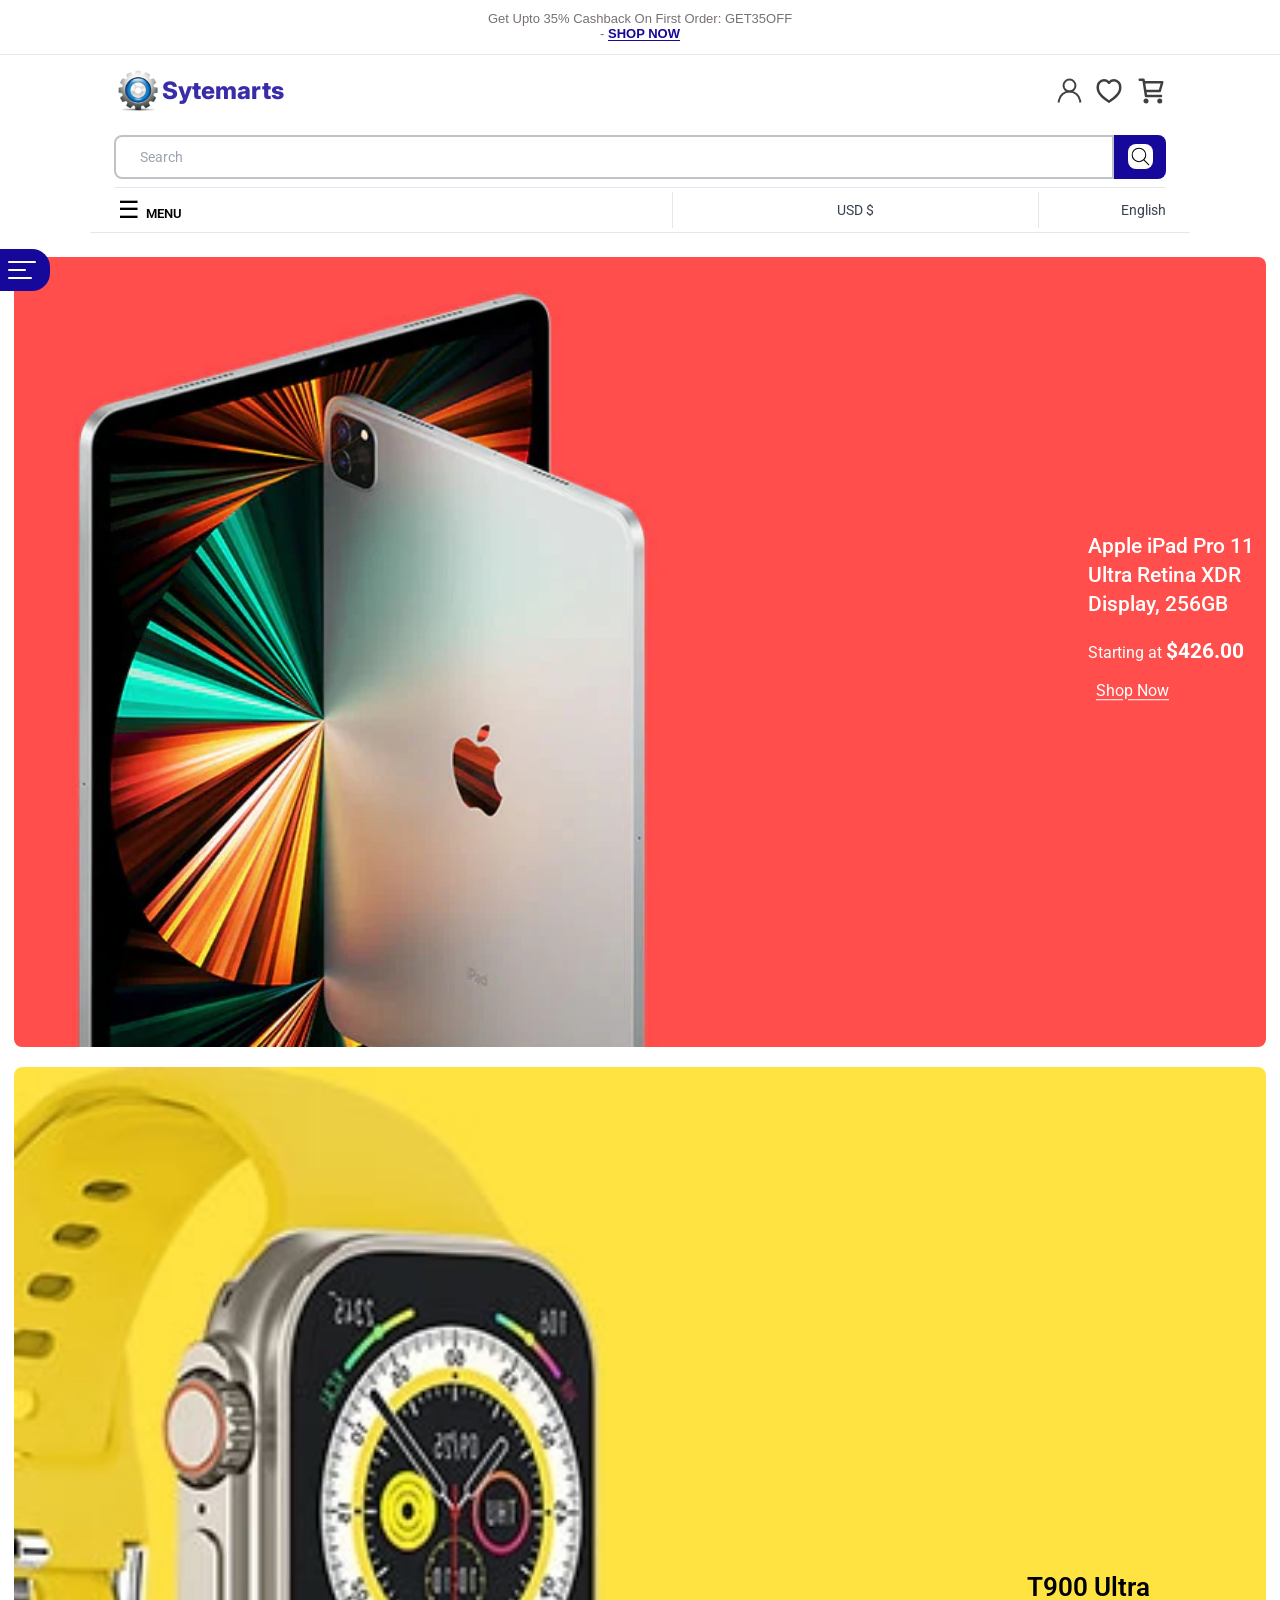
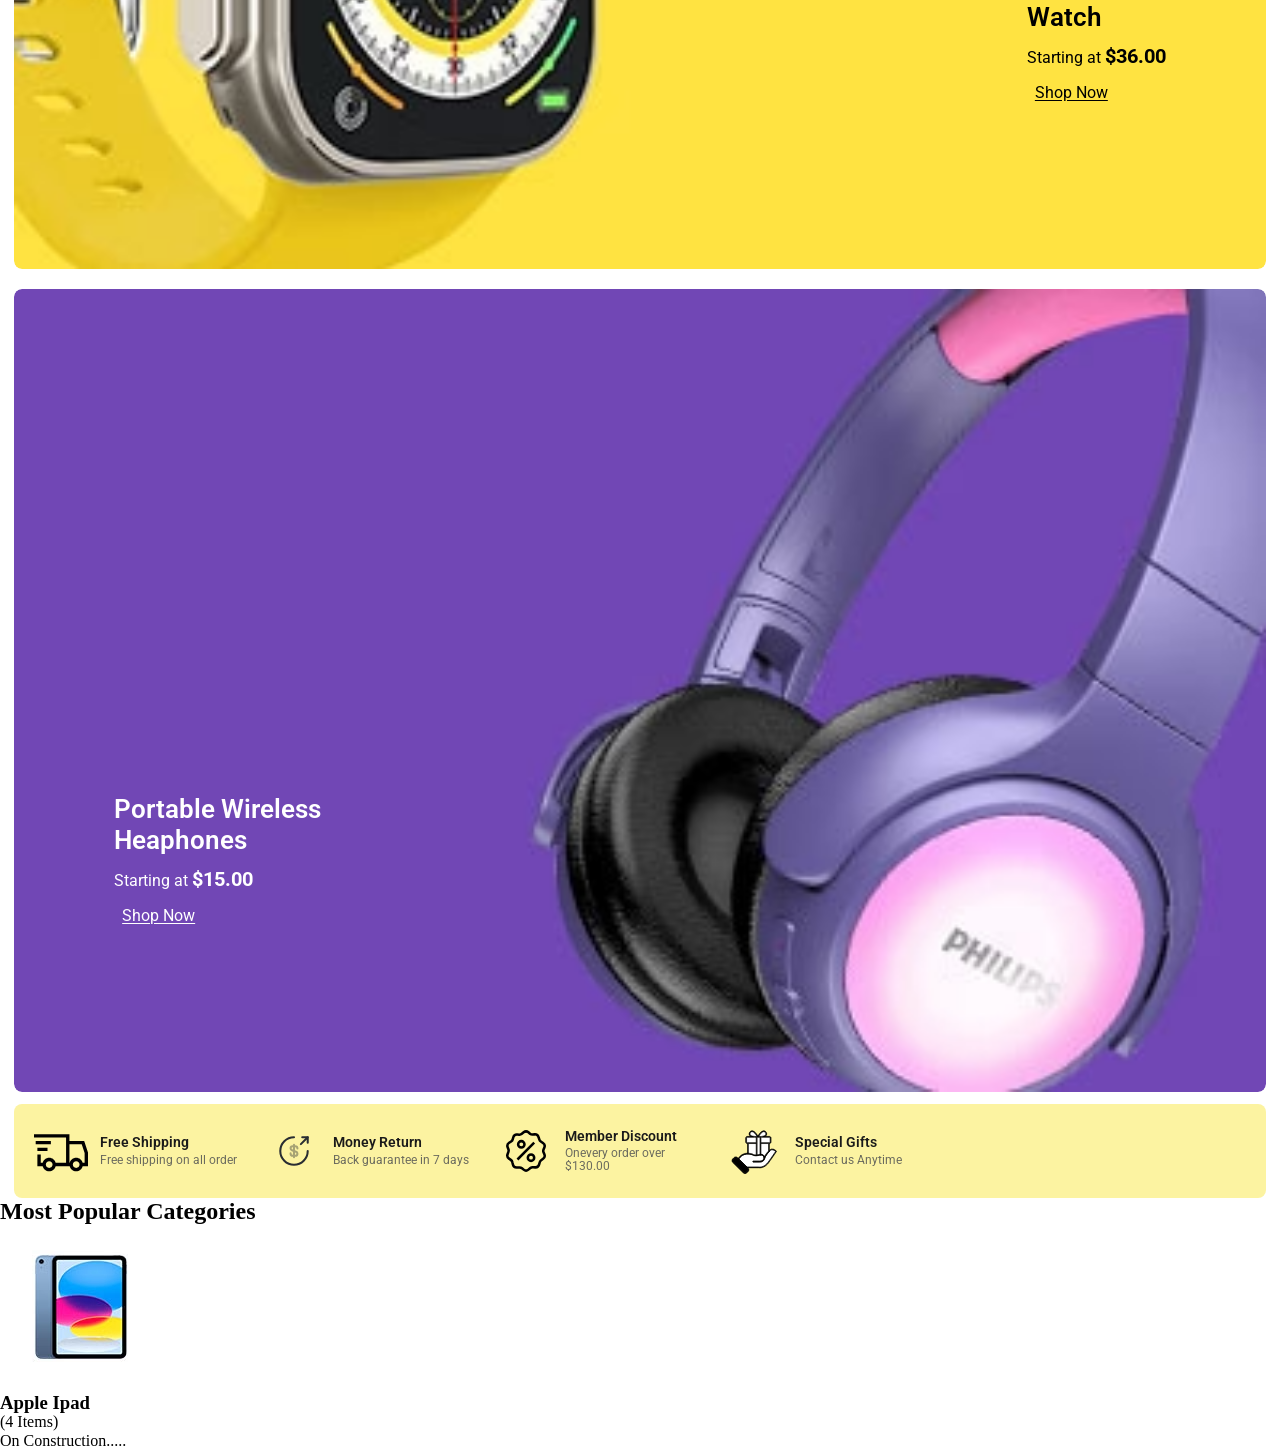
==== index.html @ 9cb554d2 "Update item count for Apple iPad category from 5 to 4" ====
<!DOCTYPE html>
<html lang="en">
<head>
    <meta charset="UTF-8">
    <meta name="viewport" content="width=device-width, initial-scale=1.0">
    <title>Systemart - Home</title>
    
    <meta name="author" content="Godwin Iwajomo">
    <meta name="description" content="Experience the best of technology">
    <link rel="stylesheet" href="styles/normalize.css">
    <link rel="stylesheet" href="styles/systemart.css">
    <link rel="preconnect" href="https://fonts.googleapis.com">
    <link rel="preconnect" href="https://fonts.gstatic.com" crossorigin>
    <link href="https://fonts.googleapis.com/css2?family=Roboto:ital,wght@0,100..900;1,100..900&display=swap" rel="stylesheet">
    <link rel="preconnect" href="https://fonts.googleapis.com">
    <link rel="preconnect" href="https://fonts.gstatic.com" crossorigin>
    <link href="https://fonts.googleapis.com/css2?family=Inter:ital,opsz,wght@0,14..32,100..900;1,14..32,100..900&display=swap" rel="stylesheet">
    <script src="scripts/systemart.js" defer></script>

</head>
<body>
    <header>
        <div class="discount">
            <p>Get Upto 35% Cashback On First Order: GET35OFF <br> - <span class="cta"><a href="#">SHOP NOW</a></span></p>
        </div>
        <div class="header-grid">
            <div class="logo box">
                <img src="systemart-asssets/images/logo.webp" alt="site-logo" width="48" height="48">
                <span class="logo-name">Sytemarts</span>
            </div>
            <div class="nav-icons-1 box">
                <img src="systemart-asssets/icon/account-svgrepo-com.svg" alt="user" width="25">
                <img src="systemart-asssets/icon/love-svgrepo-com.svg" alt="likes" width="30">
                <img src="systemart-asssets/icon/cart-shopping-svgrepo-com.svg" alt="cart" width="30">
            </div>
            <div class="search-bar box">
                <!-- <form action=""> -->
                    <input type="search" name="query" id="search" placeholder="Search">
                    <button type="submit">
                        <img src="systemart-asssets/icon/search-svgrepo-com.svg" alt="search-icon" width="25">
                    </button>
                <!-- </form> -->
            </div>
            <div class="navigation box">
                <button class="hamburger-menu" id="hamburger" aria-label="toggle navigation">&#9776;
                    <span class="menu">Menu</span>
                </button>
                <div id="overlay" class="menu-overlay" aria-hidden="true"></div>
                <div id="script">
                    <div class="navigationX">
                        <span>Menu</span>
                        <button>X</button>
                    </div>
                    <nav>
                        <ul>
                            <li><a href="index.html">Home</a></li>
                            <li><a href="#">Collections</a></li>
                            <li><a href="#">Smart Devices</a></li>
                            <li><a href="#">Blog</a></li>
                            <li><a href="#">Contact</a></li>
                        </ul>
                    </nav>
                </div>
            </div>
            <div class="currency box">
                <p>USD $</p>
            </div>
            <div class="lang box">
                <p>English</p>
            </div>
        </div>
    </header>
    <main>
        <div class="categories-icon" id="hamburgerCat" aria-label="toggle navigation">
            <span></span>
            <span></span>
            <span></span>
        </div>
        <div id="overlayCat" class="menu-overlay" aria-hidden="true"></div>
        <div id="scriptCat">
            <div class="navigationXCat">
                <span>Shop By Categories</span>
                <button>X</button>
            </div>
            <nav>
                <ul>
                    <li><a href="index.html">Our Store</a></li>
                    <li><a href="#">TV & Speaker</a></li>
                    <li><a href="#">Smart Devices</a></li>
                    <li><a href="#">Chargers and Cables</a></li>
                    <li><a href="#">Laptop and Computers</a></li>
                    <li><a href="#">Phones</a></li>
                    <li><a href="#">Camera</a></li>
                    <li><a href="#">Smart Watches</a></li>
                    <li><a href="#">Home Theatre Systems</a></li>
                    <li><a href="#">Televisions</a></li>
                </ul>
            </nav>
        </div>


        <section class="hero">
            <div class="hero-slider">
                <div class="hero-track">
                    <div class="slide active">
                        <img src="systemart-asssets/images/main-banner-1.webp" loading="lazy" alt="main-banner-1">
                        <div class="label">
                            <h1>
                                Apple iPad Pro 11
                                <br> Ultra Retina XDR
                                <br>Display, 256GB
                            </h1>
                            <p>Starting at <strong>$426.00</strong></p>
                            <button>Shop Now</button>
                        </div>
                    </div>
                    <div class="slide">
                        <img src="systemart-asssets/images/main-banner-2.webp" loading="lazy" alt="main-banner-2">
                        <div class="label">
                            <h1>
                                Xbox One Official
                                <br>Wireless Model
                                <br>Controller</h1>
                            <p>Starting at <strong>$156</strong></p>
                            <button>Shop Now</button>
                        </div>
                    </div>
                </div>
            </div>
            <div class="sub-banner">
                <img src="systemart-asssets/images/sub-banner-1.avif" loading="lazy" alt="headphone red">
                <div class="sub-banner-label">
                    <h1>T900 Ultra <br>Watch</h1>
                    <p>Starting at <strong>$36.00</strong></p>
                    <button>Shop Now</button>
                </div>
            </div>
            <div class="sub-banner">
                <img src="systemart-asssets/images/sub-banner-2.avif" loading="lazy" alt="headphone blue">
                <div class="sub-banner-label-2">
                    <h1>Portable Wireless <br>Heaphones</h1>
                    <p>Starting at <strong>$15.00</strong></p>
                    <button>Shop Now</button>
                </div>
            </div>
        </section>
        <section class="hero-2">
            <!-- <div class="feature-scroll" id="featScroll"> -->
                <div class="feature-item">
                    <img src="systemart-asssets/icon/shipping-fast-solid-svgrepo-com.svg" alt="shipping">
                    <div class="feature-text">
                        <p class="feature-title">Free Shipping</p>
                        <p class="feature-sub">Free shipping on all order</p>
                    </div>
                </div>
                <div class="feature-item">
                    <img src="systemart-asssets/icon/money-send-svgrepo-com.svg" alt="money return">
                    <div class="feature-text">
                        <p class="feature-title">Money Return</p>
                        <p class="feature-sub">Back guarantee in 7 days</p>
                    </div>
                </div>
                <div class="feature-item">
                    <img src="systemart-asssets/icon/discount-svgrepo-com.svg" alt="discount">
                    <div class="feature-tex">
                        <p class="feature-title">Member Discount</p>
                        <p class="feature-sub">Onevery order over $130.00</p>
                    </div>
                </div>
                <div class="feature-item">
                    <img src="systemart-asssets/icon/gift-svgrepo-com (1).svg" alt="special gift">
                    <div class="feature-text">
                        <p class="feature-title">Special Gifts</p>
                        <p class="feature-sub">Contact us Anytime</p>
                    </div>
                </div>
            <!-- </div> -->
            <div class="scrollbar-track">
                <div class="scrollbar-thumb" id="scrollThumb"></div>
            </div>
        </section>
        <section class="categories">
            <h2>Most Popular Categories</h2>
            <div class="categories-slider">
                <div class="cards">
                    <div class="card">
                        <img src="systemart-asssets/images/cat-1.avif" alt="">
                        <h3>Apple Ipad</h3>
                        <p>(4 Items)</p>
                    </div>
                </div>
            </div>
        </section>
        <section></section>
        <section></section>
    </main>

    <footer>On Construction.....</footer>
</body>
</html>
---- styles/systemart.css ----
:root {
    --Primary-color: #16089A;
    --Secondary-color: #86B4E6;
    --Tertiary-color: #ED2929;
    --color-1: #E6D927;
    --color-2: #4A1A8D;
    --Heading-font: 'Inter';
    --Body-font: 'Roboto';
    --spacing-1: 8px;
    --spacing-2: 16px;
    --spacing-3: 24px; 
    --spacing-4: 32px;
}

* {
    margin: 0;
    padding: 0;
    box-sizing: border-box;
}

/* ----Promo Bar--- */
.discount {
    font-size: 13px;
    font-family: Arial, Helvetica, sans-serif;
    color: rgb(120, 113, 113);
    border-bottom: 1px solid #E5E7EB;
    text-align: center;
    padding: 12px 4px;
}

.discount .cta a {
    font-weight: 700;
    color: var(--Primary-color);
    text-decoration: underline ;
    text-underline-offset: 2px;
}

.discount .cta a:hover {
    text-decoration: none;
}
/* -----Header Grid ----- 
   Row 1: Logo | (empty) | (empty) | Icons
   Row 2: (empty) | Search ←——————→ | (empty)
   Row 3: Menu | (empty) | Currency | Language
*/

.header-grid {
    display: grid;
    grid-template-columns: auto 1fr 1fr auto;
    grid-template-rows: auto auto auto;
    gap: 0 10px;
    max-width: 1100px;
    margin: 0 auto;
    padding: 0 24px;
    align-items: center;
    border-bottom: 1px solid #E5E7EB;
}

.box {
    padding: 10px 8px;
}

/* ----Row 1--- */
.logo.box {
    grid-column: 1;
    grid-row: 1;
    padding: 12px 0 12px 0;
}

.nav-icons-1.box {
    grid-column: 4;
    grid-row: 1;
    padding: 12px 0 12px 8px;
}

/* ----Row 2--- */
.search-bar.box {
    grid-column: 1 / 5;
    grid-row: 2;
    padding: 8px 0;
}

/* ----Row 3 ----- */
.navigation.box {
    grid-column: 1;
    grid-row: 3;
    padding: 8px 0;
}

.currency.box {
    grid-column: 3;
    grid-row: 3;
}

.lang.box {
    grid-column: 4;
    grid-row: 3;
    padding: 8px 0;
    text-align: right;
}

/* ---- Logo ---- */
.logo {
    display: flex;
    align-items: center;
}


.logo-name {
    font-size: 24px;
    font-family: var(--Heading-font);
    font-weight: 800;
    color: var(--Primary-color);
    line-height: 1;
    opacity: 0.85;
}

/* ---- Nav Icons ---- */
.nav-icons-1 {
    display: flex;
    gap: 12px;
    align-items: center;
    justify-content: flex-end;
}

.nav-icons-1 img {
    cursor: pointer;
    opacity: 0.75;
    transition: 0.2s;
}

.nav-icons-1 img:hover {
    opacity: 1;
}

/* ---- Search Bar ---- */
.search-bar {
    display: flex;
    width: 100%;
    border-bottom: 1px solid #e5e7eb;
}

.search-bar input {
    flex: 1;
    height: 44px;
    padding: 0 var(--spacing-3);
    border: 2px solid #bfc3c7;
    border-radius: 8px 0 0 8px;
    font-family: var(--Body-font);
    font-size: 14px;
    outline: none;
    transition: border-color 0.2s;
}

.search-bar input:focus {
    border-color: var(--Primary-color);
}

.search-bar input::placeholder {
    font-family: var(--Body-font);
    color: #9ca3af;
}

.search-bar button {
    width: 52px;
    height: 44px;
    background-color: var(--Primary-color);
    border: none;
    border-radius: 0 8px 8px 0;
    cursor: pointer;
    display: flex;
    align-items: center;
    justify-content: center;
    flex-shrink: 0;
    transition: background-color 0.2s;
}

.search-bar button img {
    border-radius: 8px;
}

.search-bar button:hover {
    background-color: var(--Secondary-color);
}

/* ---- Navigation / Hamburger ---- */
.navigation {
    display: flex;
    align-items: center;
    gap: 8px;
}

.navigation .menu {
    font-family: var(--Body-font);
    font-size: 13px;
    font-weight: 600;
    text-transform: uppercase;
}


.hamburger-menu {
   background: none;
    border: none;
    font-size: 24px;
    cursor: pointer;
    line-height: 1;
    padding: 2px 4px;
}

.hamburger-menu:hover {
    color: var(--Primary-color);
}

/* ----- Slide-out nav panel (toggled by JS) ---- */
.menu-overlay {
    position: fixed;
    inset: 0;
    background: rgba(0, 0, 0, 0.35);
    z-index: 1000;
    opacity: 0;
    visibility: hidden;
    pointer-events: none;
    transition: opacity 0.3s ease, visibility 0.3s ease;
}

.menu-overlay.open {
    opacity: 1;
    visibility: visible;
    pointer-events: auto;
}

#script, #scriptCat {
    position: fixed;
    top: 0;
    left: 0;
    width: 260px;
    height: 100vh;
    background: #ffffff;
    box-shadow: 4px 0 16px rgba(0, 0, 0, 0.12);
    z-index: 1001;
    flex-direction: column;
    transform: translateX(-100%);
    opacity: 0;
    visibility: hidden;
    pointer-events: none;
    transition: transform 0.4s ease, opacity 0.3s ease, visibility 0.3s ease;
}

#scriptCat {
    width: 300px;
}

#script.open, #scriptCat.open {
    transform: translateX(0);
    opacity: 1;
    visibility: visible;
    pointer-events: auto;
}

.navigationX, .navigationXCat {
    display: flex;
    align-items: center;
    justify-content: space-between;
    padding: 16px 20px;
    border-bottom: 1px solid #e5e7eb;
    font-family: var(--Heading-font);
    font-weight: 700;
    font-size: 18px;
}

.navigationX button, .navigationXCat button {
    background: none;
    border: none;
    font-size: 24px;
    cursor: pointer;
    color: #6b7280;
}

.navigationX button:hover, .navigationXCat button:hover {
    color: #111827;
}



nav ul {
    list-style: none;
    padding: 12px 0;
}

nav ul li a {
    display: block;
    padding: 12px 20px;
    font-family: var(--Body-font);
    font-size: 15px;
    color: #374151;
    text-decoration: none;
    transition: background 0.15s, color 0.15s;
}

nav ul li a:hover {
    background: #f3f4f6;
    color: var(--Primary-color);
}

/*  ----Currency & Language ---- */
.currency p,
.lang p {
    font-family: var(--Body-font);
    font-size: 14px;
    color: #374151;
    cursor: pointer;
}

.currency {
    text-align: center;
    border-left: 1px solid #e5e7eb;
    border-right: 1px solid #e5e7eb;
}

.lang {
    text-align: right;
}

@media (max-width: 600px) {
    .header-grid {
        grid-template-columns: 1fr auto;
        padding: 0 16px;
    }
}

/* ----- Hero - Section ----- */

.hero {
    padding: 12px 14px;
}

/* ----Image slider ---- */
.hero-slider {
    width: 100%;
    overflow: hidden;
    margin: 12px auto;
}

.hero-track {
    display: flex;
    transition: transform 0.8s ease-in-out;
}

.slide {
    position: relative;
    min-height: 290px;
    min-width: 100%;
}

.slide img {
    width: 100%;
    display: block;
    border-radius: 8px;
    height: 100%;
    object-fit: cover;
}


.label {
    position: absolute;
    top: 45%;
    right: 12px;
    transform: translateY(-50%);
    max-width: 450px;
    color: #fff;
    font-family: var(--Body-font);
}

.label h1 {
    font-size: 1.3rem;
    line-height: 1.4;
    margin-bottom: 20px;
    font-weight: 500;
}

.label p {
    font-size: 1rem;
    margin-bottom: 12px;
}

.label strong {
    font-size: 1.3rem;
}

.label button {
    padding: 6px 8px;
    border: none;
    border-radius: 8px;
    background: none;
    color: #fff;
    cursor: pointer;
    text-decoration: underline;
    text-underline-offset: 2.5px;
}

.label button:hover {
    background: #111827;
    text-decoration: none;
}

/* -----Sub Banner------ */

.sub-banner {
    position: relative;
    width: 100%;
    overflow: hidden;
    margin-top: 20px;
    border-radius: 8px;
}

.sub-banner img {
    display: block;
    width: 100%;
    height: auto;
    border-radius: 8px;
}

.sub-banner-label,
.sub-banner-label-2 {
    position: absolute;
    bottom: 20%;
    z-index: 1;
    max-width: min(88%, 320px);
    font-family: var(--Body-font);
}

.sub-banner-label {
    right: 8%;
    color: #000;
}

.sub-banner h1 {
    font-size: clamp(1.3rem, 2vw, 1.7rem);
    line-height: 1.2;
    font-weight: 600;
    margin-bottom: 12px;
}

.sub-banner p {
    margin-bottom: 10px;
    font-size: clamp(0.9rem, 1.5vw, 1rem);
}

.sub-banner strong {
    font-size: clamp(1rem, 1.6vw, 1.3rem);
}

.sub-banner button {
    padding: 6px 8px;
    background: none;
    border: none;
    text-decoration: underline;
    text-underline-offset: 2px;
    cursor: pointer;
}

.sub-banner button:hover {
    background-color: #111827;
    color: #fff;
    text-decoration: none;
}

.sub-banner-label-2 {
    left: 8%;
    color: #fff;
}

.sub-banner-label-2 button {
    color: #fff;
}

.slide.active {
    opacity: 1;
}

.hero-2 {
    background: #fcf3a1;
    margin: 0 14px;
    display: flex;
    gap: 30px;
    overflow-x: auto;
    overflow-y: hidden;
    padding: 20px;
    border-radius: 8px;
    scroll-behavior: smooth;
}

.feature-scroll::-webkit-scrollbar {
    display: none;
}

.feature-item {
    display: flex;
    flex: 0 0 200px;
    align-items: center;
    gap: 12px;
    flex-shrink: 0;
}

.feature-text {
    white-space: nowrap;
}

.feature-item img {
    width: 54px;
}

.feature-title {
    font-size: 14px;
    font-weight: 600;
    color: #1a1a1a;
    font-family: var(--Body-font);
    margin-bottom: 3px;
}

.feature-sub {
    font-size: 12px;
    font-family: var(--Body-font);
    color: #6b6b5e;
}

/* -----Categories Icon ------ */
.categories-icon {
    padding: 12px 12px 12px 8px;
    width: 50px;
    display: flex;
    flex-direction: column;
    gap: 6px;
    cursor: pointer;
    background: var(--Primary-color);
    border-radius: 0 18px 18px 0;
    position: fixed;
    z-index: 1000;
    margin-top: 1rem;
}

.categories-icon span {
    height: 2px;
    background: #fff;
    border-radius: 5px;
}

.categories-icon span:nth-child(1) {
    width: 28px;
}

.categories-icon span:nth-child(2) {
    width: 18px;
}

.categories-icon span:nth-child(3) {
    width: 24px;
}
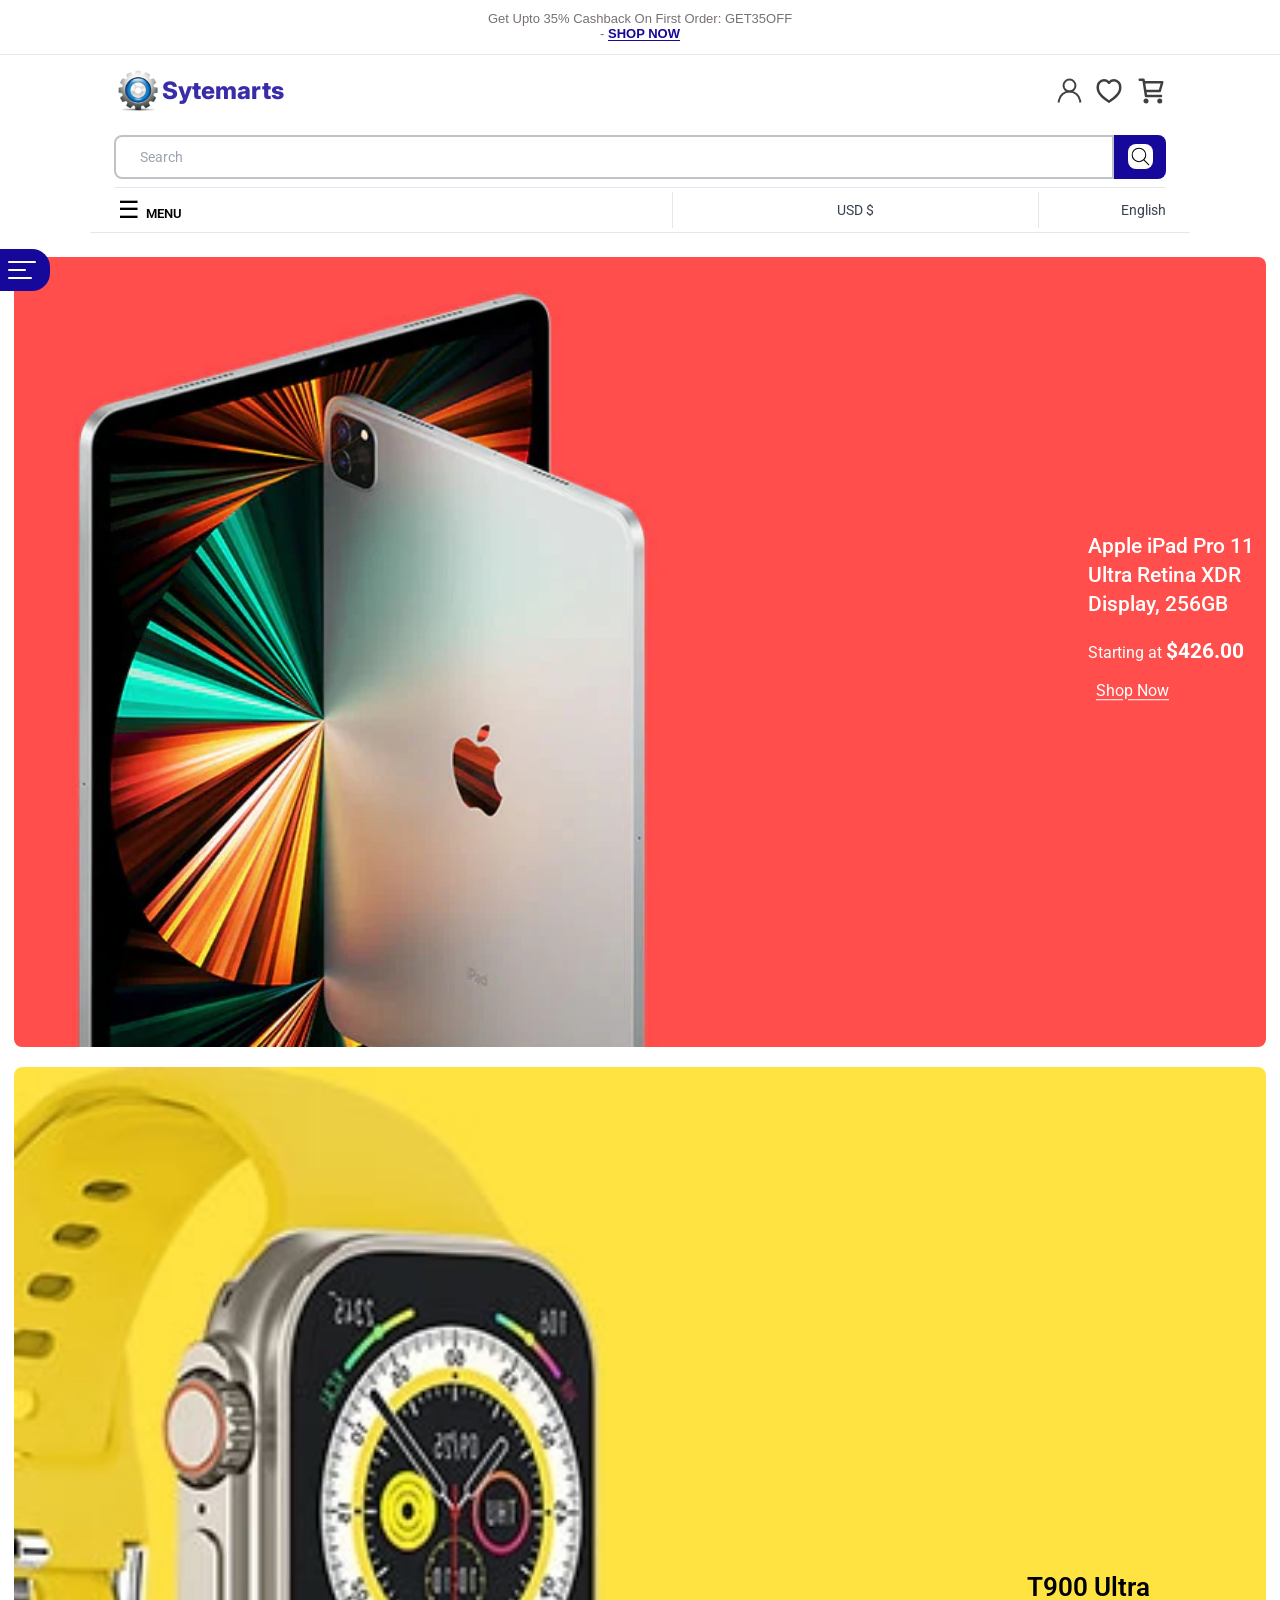
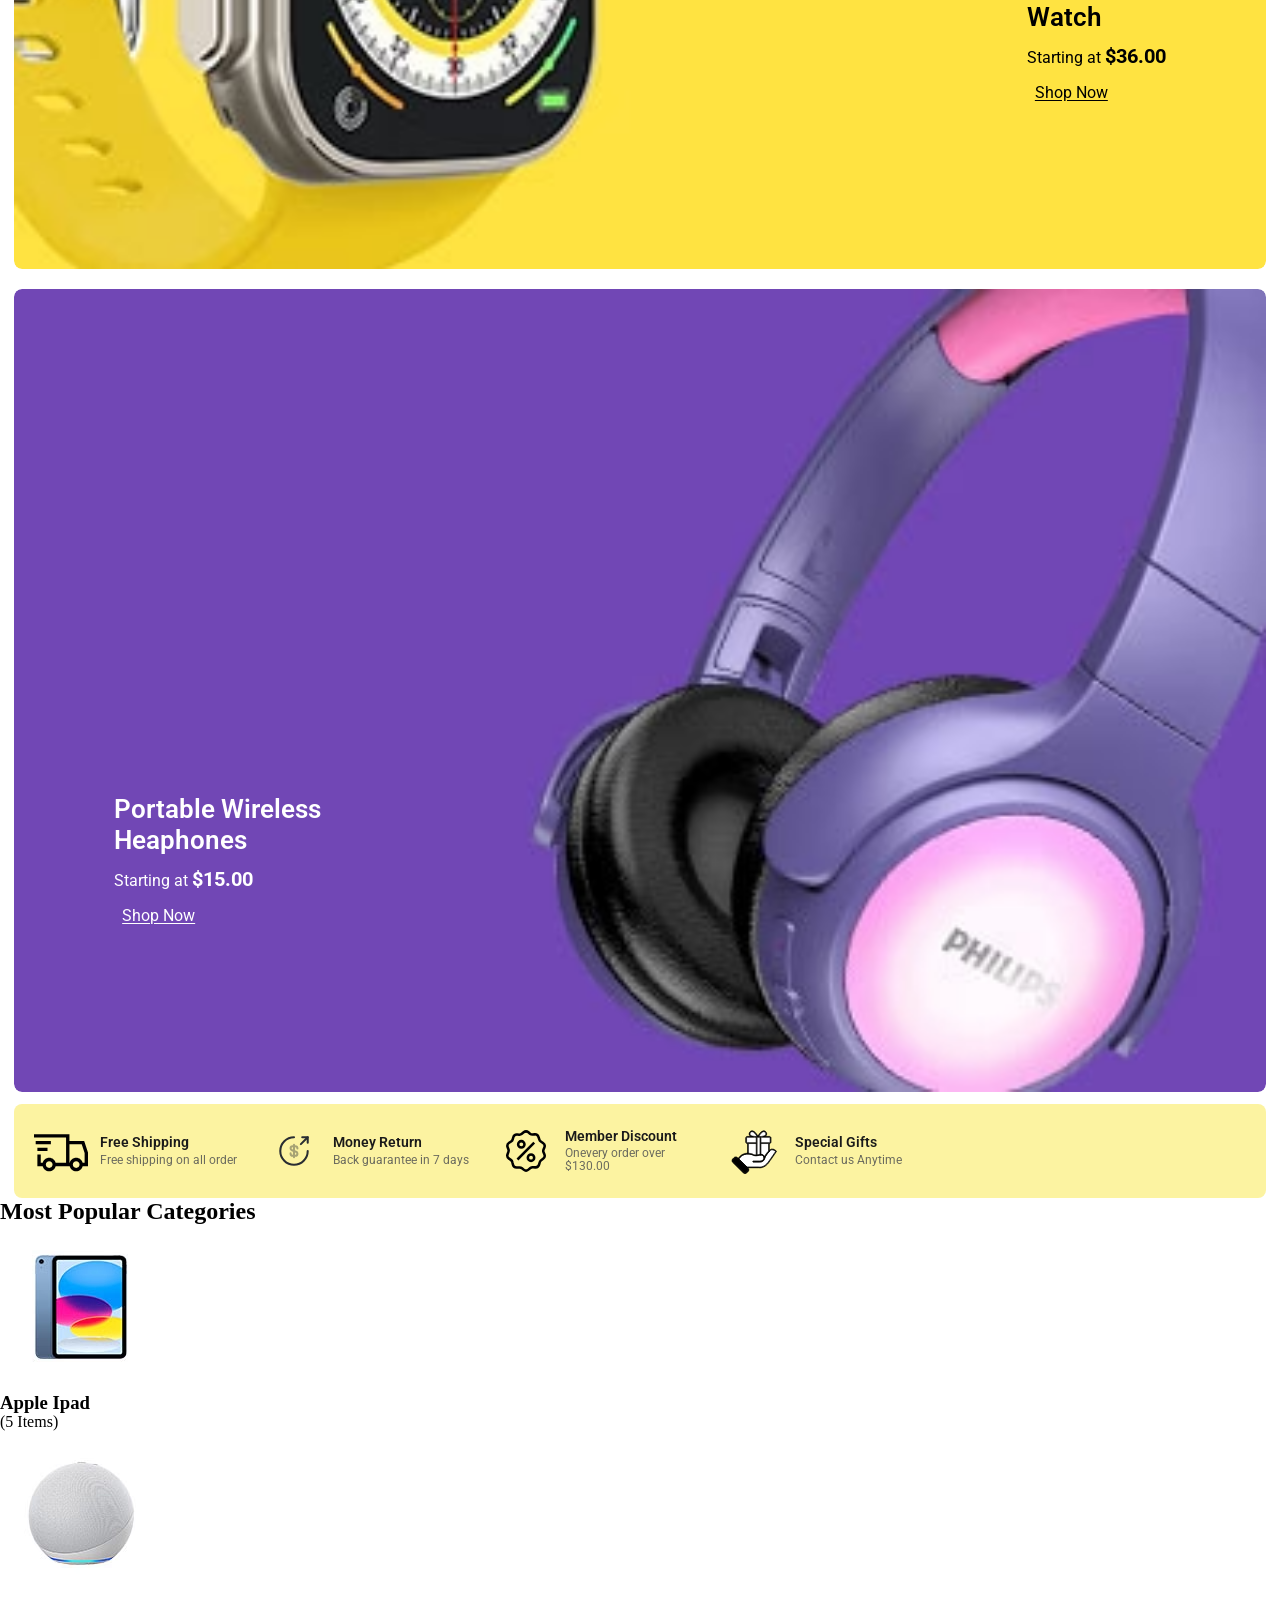
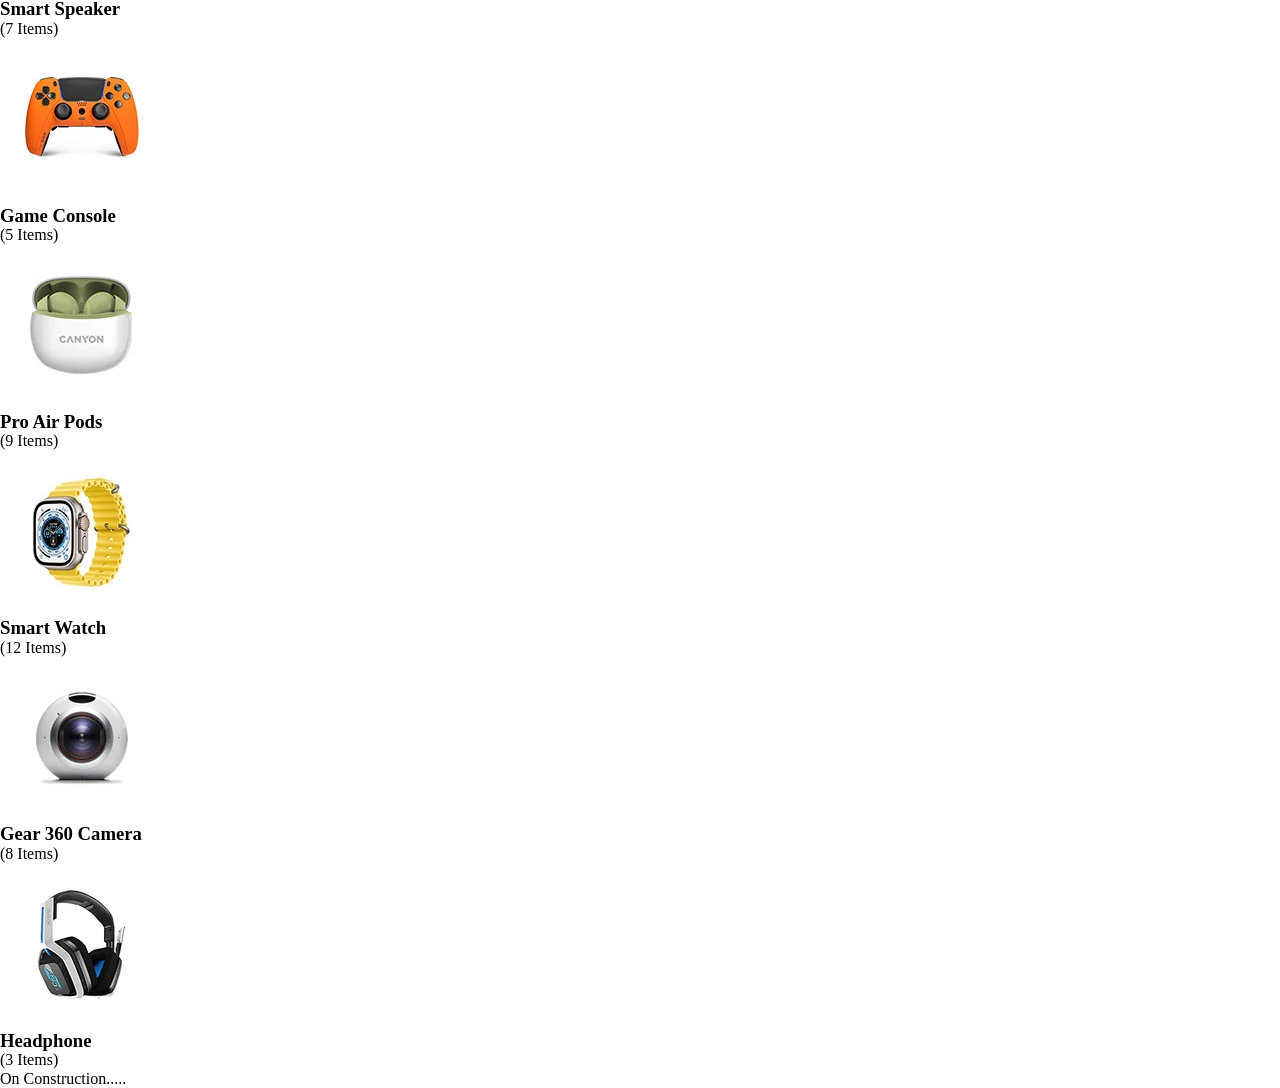
==== commit cacfd5ae: "Add new image assets for cats in various formats - Added cat-4.webp to the images directory. - Added" ====
--- a/index.html
+++ b/index.html
@@ -184,9 +184,39 @@
             <div class="categories-slider">
                 <div class="cards">
                     <div class="card">
-                        <img src="systemart-asssets/images/cat-1.avif" alt="">
-                        <h3>Apple Ipad</h3>
-                        <p>(4 Items)</p>
+                        <img src="systemart-asssets/images/cat-1.avif" alt="Apple-Ipad">
+                        <h3>Apple Ipad </h3>
+                        <p>(5 Items)</p>
+                    </div>
+                    <div class="card">
+                        <img src="systemart-asssets/images/cat-2.avif" alt="Smart Speaker">
+                        <h3>Smart Speaker</h3>
+                        <p>(7 Items)</p>
+                    </div>
+                    <div class="card">
+                        <img src="systemart-asssets/images/cat-3.avif" alt="Game Console">
+                        <h3>Game Console</h3>
+                        <p>(5 Items)</p>
+                    </div>
+                    <div class="card">
+                        <img src="systemart-asssets/images/cat-4.webp" alt="Pro Air pods">
+                        <h3>Pro Air Pods</h3>
+                        <p>(9 Items)</p>
+                    </div>
+                    <div class="card">
+                        <img src="systemart-asssets/images/cat-5.avif" alt="Smart Watch">
+                        <h3>Smart Watch</h3>
+                        <p>(12 Items)</p>
+                    </div>
+                    <div class="card">
+                        <img src="systemart-asssets/images/cat-6.webp" alt="Gear Camera">
+                        <h3>Gear 360 Camera</h3>
+                        <p>(8 Items)</p>
+                    </div>
+                    <div class="card">
+                        <img src="systemart-asssets/images/cat-7.avif" alt="Headphone">
+                        <h3>Headphone</h3>
+                        <p>(3 Items)</p>
                     </div>
                 </div>
             </div>
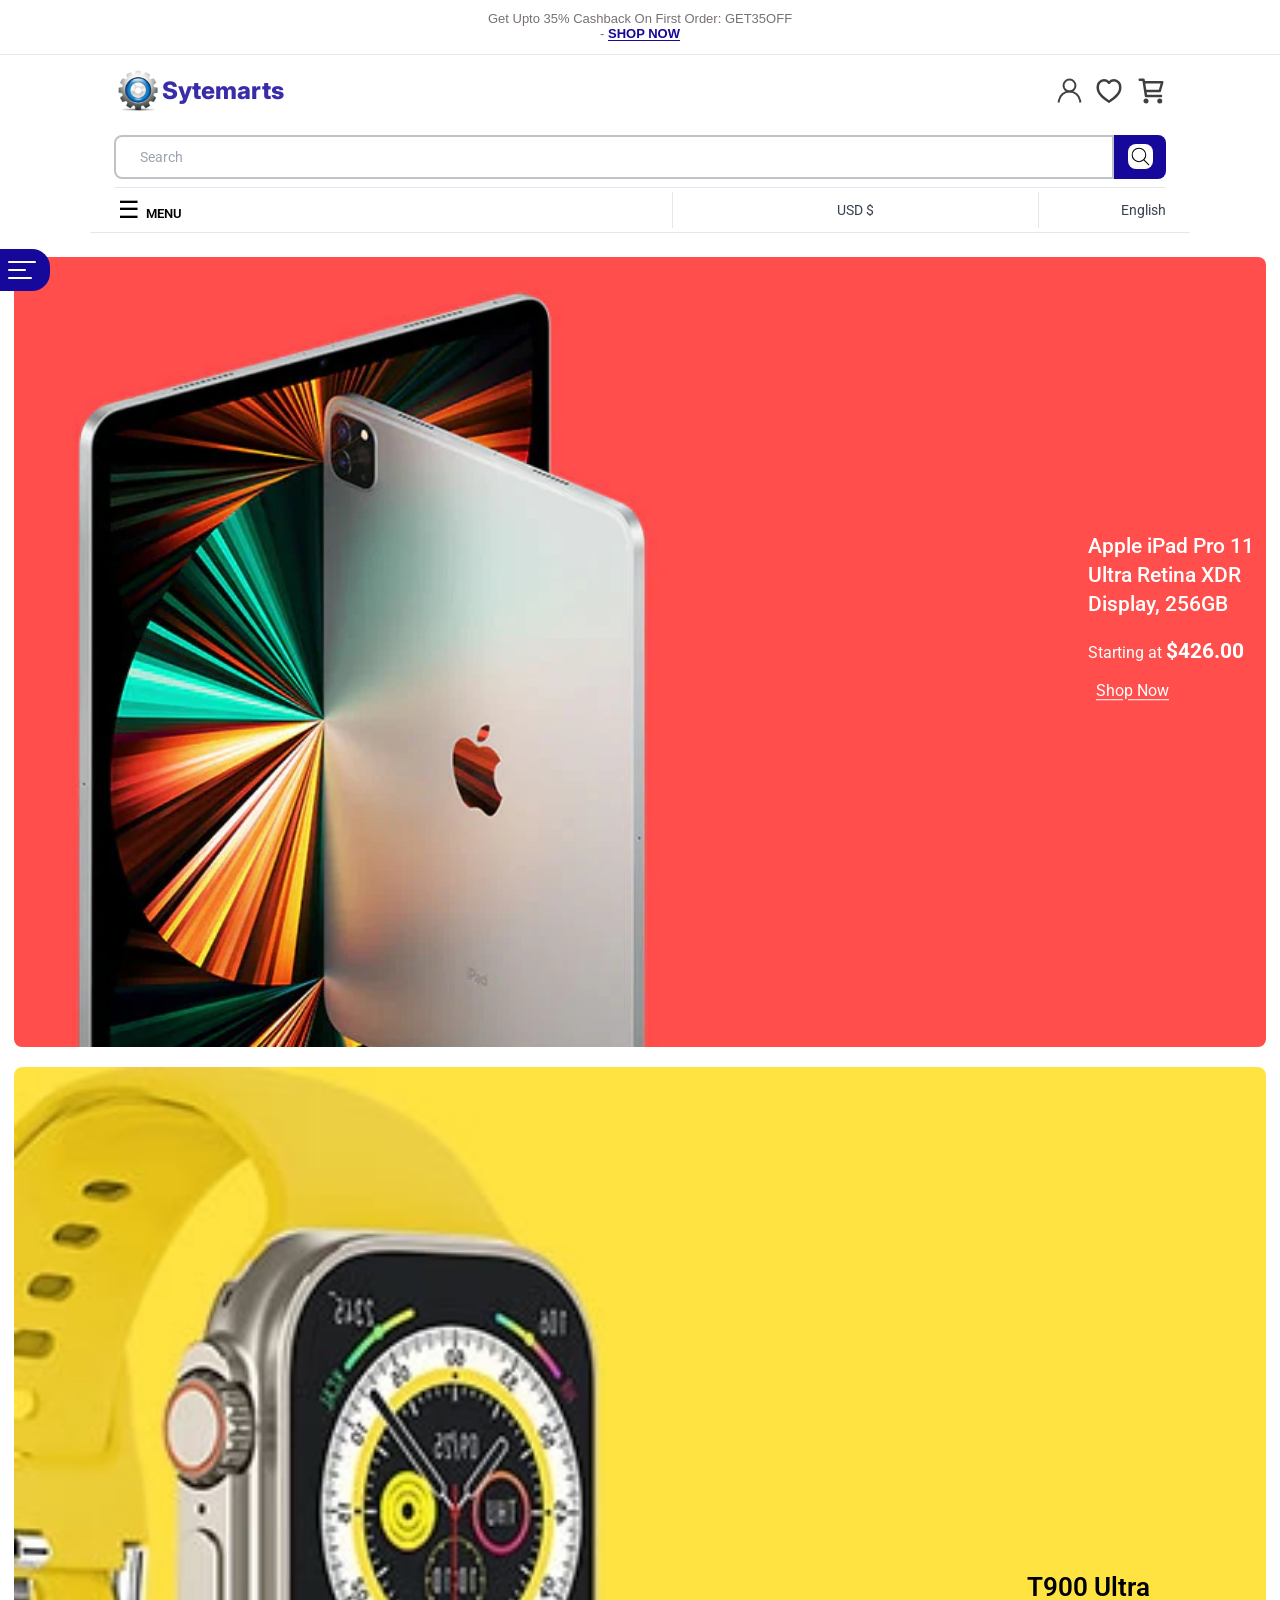
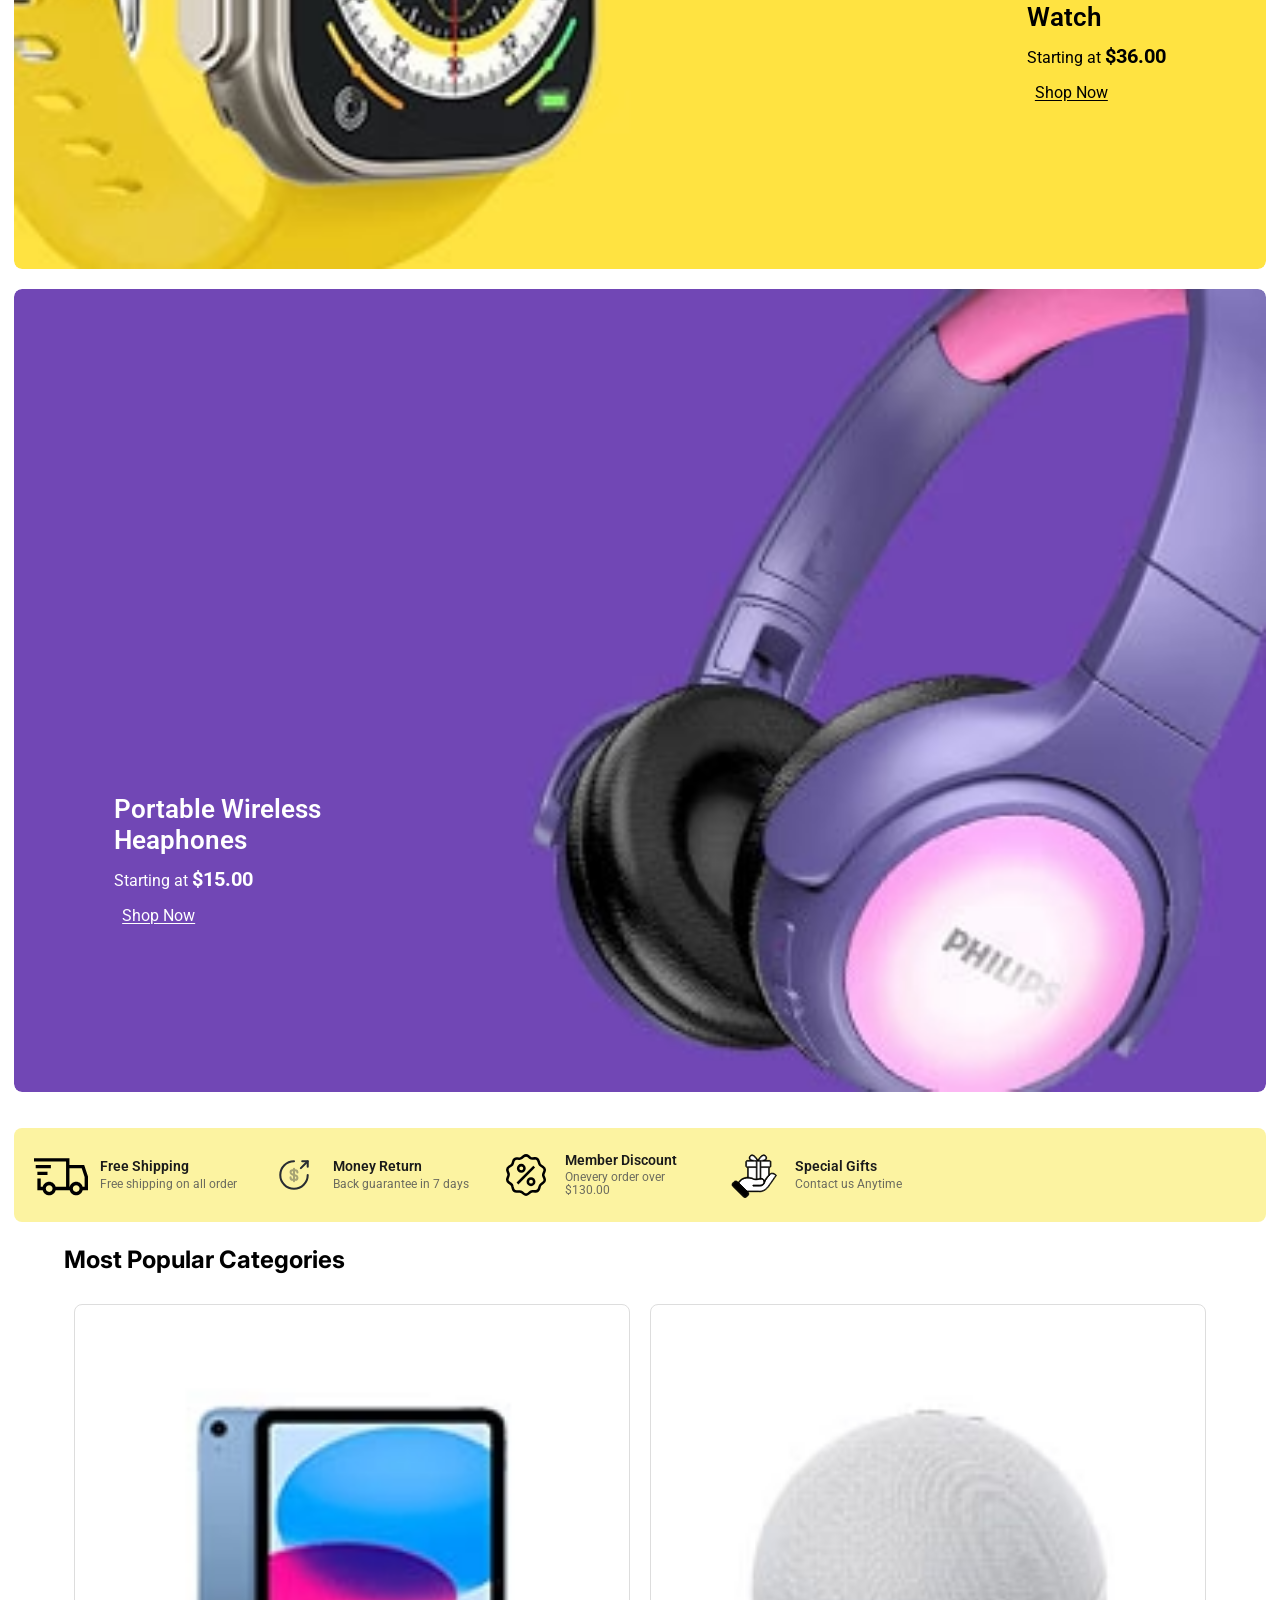
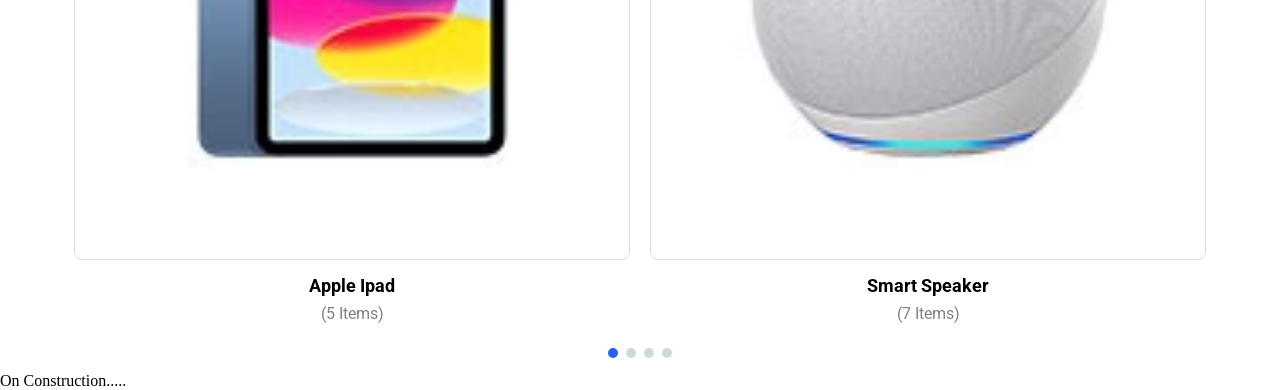
==== commit a55e9136: "Add categories slider with swipe functionality and new product card for Gaming Mouse" ====
--- a/index.html
+++ b/index.html
@@ -218,8 +218,19 @@
                         <h3>Headphone</h3>
                         <p>(3 Items)</p>
                     </div>
-                </div>
-            </div>
+                    <div class="card">
+                        <img src="systemart-asssets/images/cat-8.avif" alt="Gaming Mouse">
+                        <h3>Gaming Mouse</h3>
+                        <p>(4 Items)</p>
+                    </div>
+                </div>
+            </div>
+            <div class="dots">
+                    <span class="dot active"></span>
+                    <span class="dot"></span>
+                    <span class="dot"></span>
+                    <span class="dot"></span>
+                </div>
         </section>
         <section></section>
         <section></section>
--- a/styles/systemart.css
+++ b/styles/systemart.css
@@ -480,7 +480,7 @@
 
 .hero-2 {
     background: #fcf3a1;
-    margin: 0 14px;
+    margin: 24px 14px;
     display: flex;
     gap: 30px;
     overflow-x: auto;
@@ -555,4 +555,67 @@
 
 .categories-icon span:nth-child(3) {
     width: 24px;
+}
+
+/* -----Categories Product----- */
+.categories {
+    width: 90%;
+    margin: 14px auto;
+}
+
+.categories h2 {
+    margin-bottom: 20px;
+    font-family: var(--Heading-font);
+}
+
+.categories-slider {
+    overflow: hidden;
+}
+
+.cards {
+    display: flex;
+    transition: .5s ease;
+}
+
+.card {
+    min-width: 50%;
+    padding: 10px;
+    text-align: center;
+}
+
+.card img {
+    width: 100%;
+    border: 1px solid #ddd;
+    border-radius: 8px;
+    padding: 4px;
+}
+
+.card h3 {
+    margin-top: 12px;
+    font-size: 18px;
+    font-family: var(--Body-font);
+}
+
+.card p {
+    color: gray;
+    margin-top: 8px;
+    font-family: var(--Body-font);
+}
+
+.dots {
+    display: flex;
+    justify-content: center;
+    margin-top: 15px;
+    gap: 8px;
+}
+
+.dot {
+    width: 10px;
+    height: 10px;
+    border-radius: 50%;
+    background: #cfd8dc;
+}
+
+.dot.active {
+    background: #2563eb;
 }
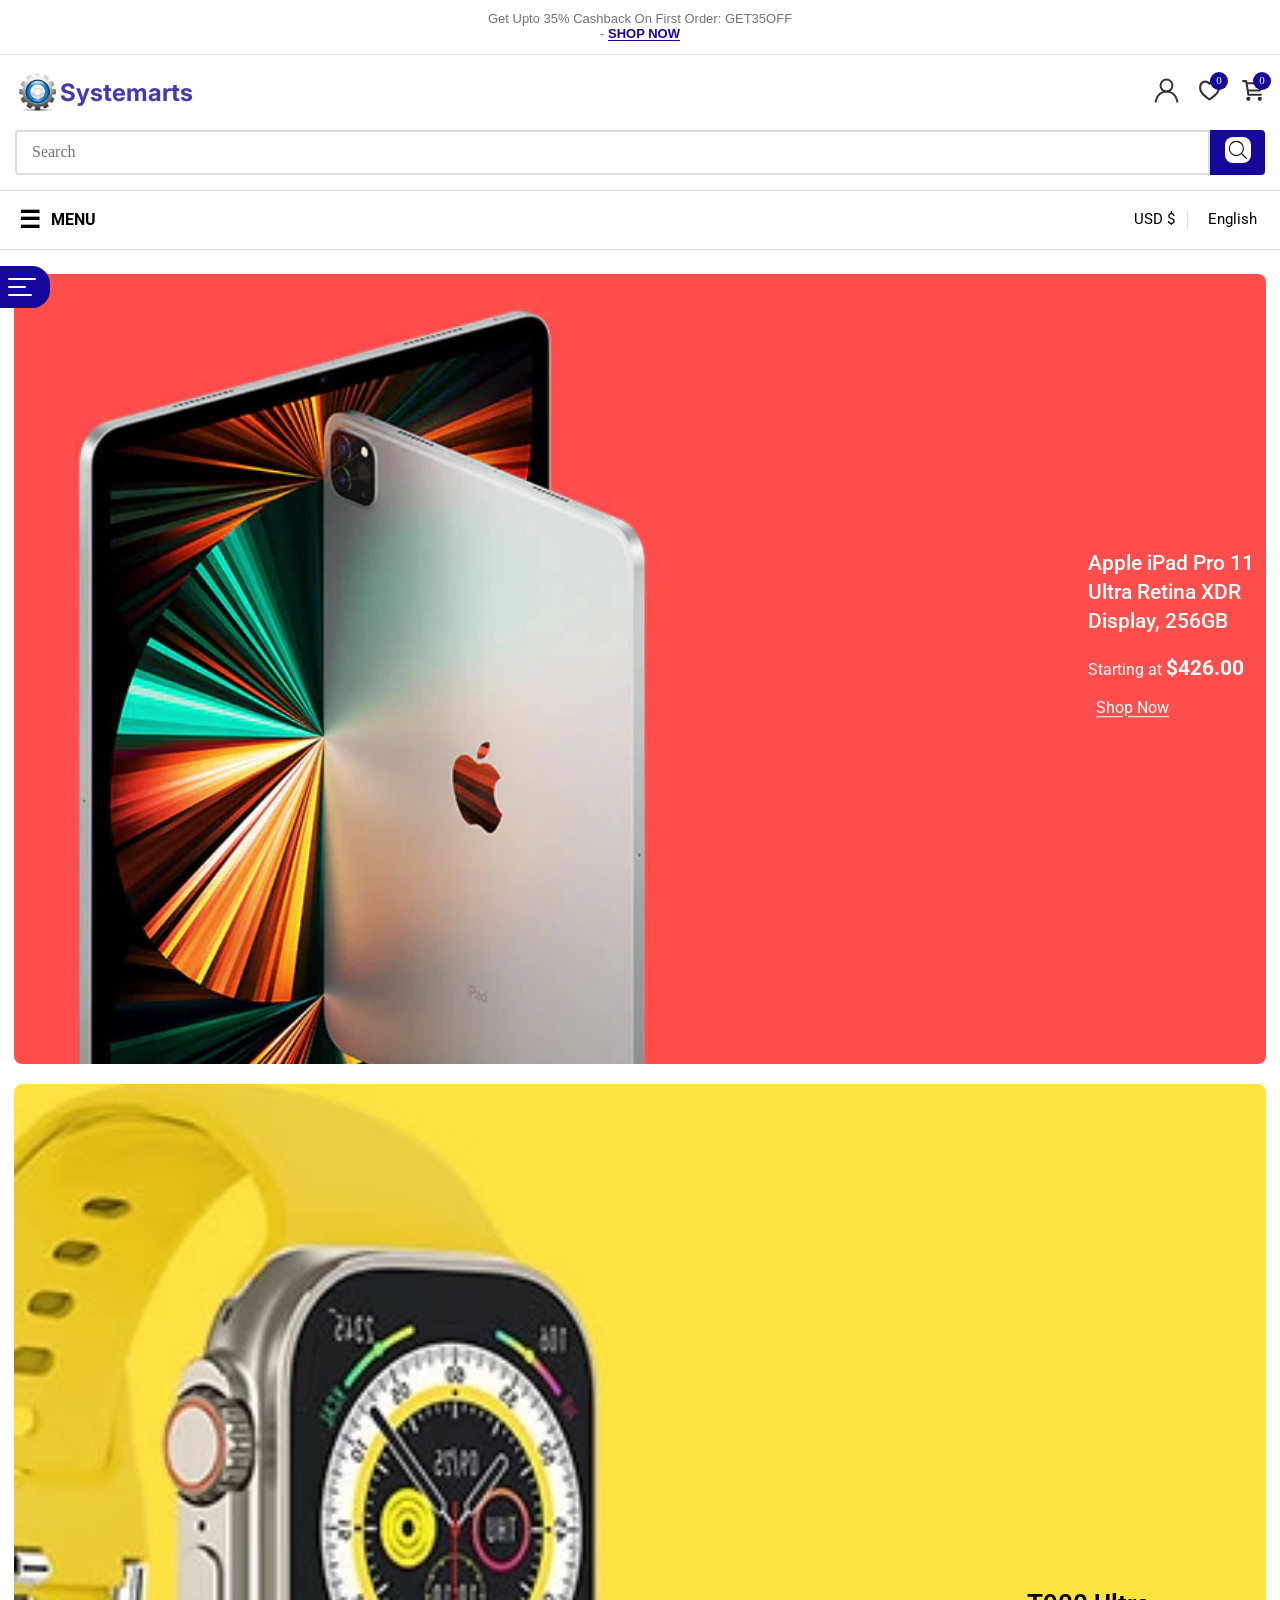
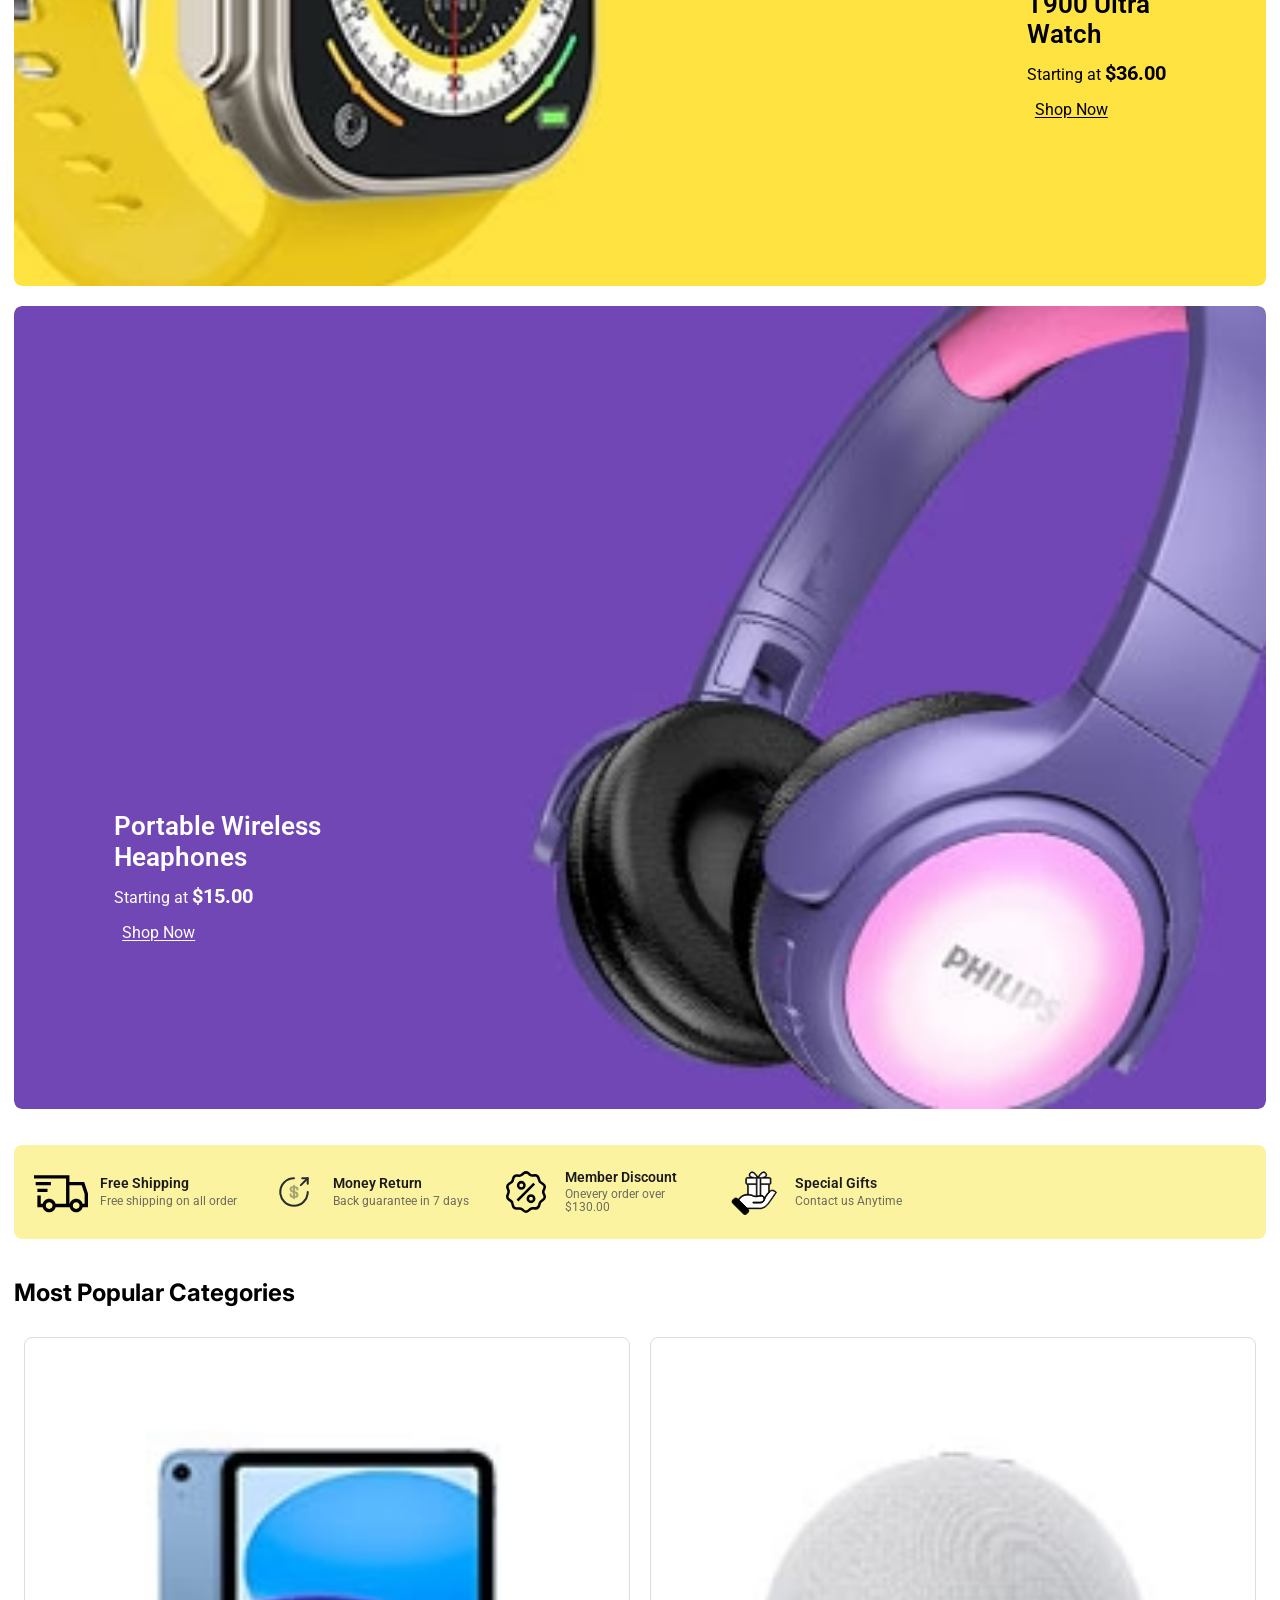
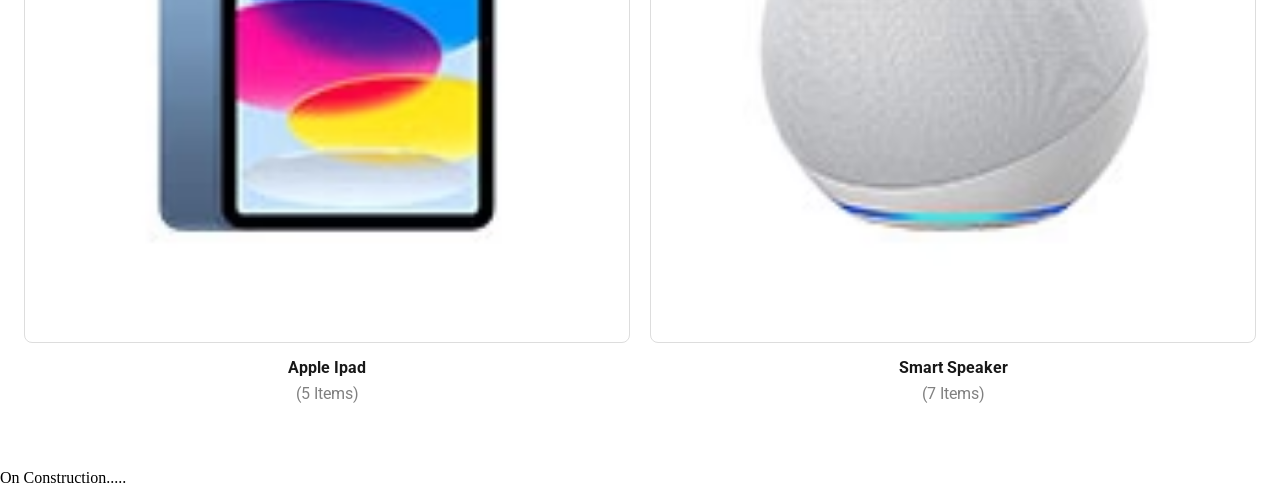
==== commit f983a373: "Refactor header layout and styles for improved responsiveness and user experience; add new search an" ====
--- a/index.html
+++ b/index.html
@@ -15,60 +15,88 @@
     <link rel="preconnect" href="https://fonts.googleapis.com">
     <link rel="preconnect" href="https://fonts.gstatic.com" crossorigin>
     <link href="https://fonts.googleapis.com/css2?family=Inter:ital,opsz,wght@0,14..32,100..900;1,14..32,100..900&display=swap" rel="stylesheet">
-    <script src="scripts/systemart.js" defer></script>
+    <!-- <script src="scripts/systemart.js" defer></script> -->
 
 </head>
 <body>
-    <header>
+    <header class="header">
         <div class="discount">
             <p>Get Upto 35% Cashback On First Order: GET35OFF <br> - <span class="cta"><a href="#">SHOP NOW</a></span></p>
         </div>
-        <div class="header-grid">
-            <div class="logo box">
-                <img src="systemart-asssets/images/logo.webp" alt="site-logo" width="48" height="48">
-                <span class="logo-name">Sytemarts</span>
-            </div>
-            <div class="nav-icons-1 box">
-                <img src="systemart-asssets/icon/account-svgrepo-com.svg" alt="user" width="25">
-                <img src="systemart-asssets/icon/love-svgrepo-com.svg" alt="likes" width="30">
-                <img src="systemart-asssets/icon/cart-shopping-svgrepo-com.svg" alt="cart" width="30">
-            </div>
-            <div class="search-bar box">
-                <!-- <form action=""> -->
-                    <input type="search" name="query" id="search" placeholder="Search">
-                    <button type="submit">
-                        <img src="systemart-asssets/icon/search-svgrepo-com.svg" alt="search-icon" width="25">
-                    </button>
-                <!-- </form> -->
-            </div>
-            <div class="navigation box">
-                <button class="hamburger-menu" id="hamburger" aria-label="toggle navigation">&#9776;
-                    <span class="menu">Menu</span>
-                </button>
-                <div id="overlay" class="menu-overlay" aria-hidden="true"></div>
-                <div id="script">
-                    <div class="navigationX">
-                        <span>Menu</span>
-                        <button>X</button>
-                    </div>
-                    <nav>
-                        <ul>
-                            <li><a href="index.html">Home</a></li>
-                            <li><a href="#">Collections</a></li>
-                            <li><a href="#">Smart Devices</a></li>
-                            <li><a href="#">Blog</a></li>
-                            <li><a href="#">Contact</a></li>
-                        </ul>
-                    </nav>
-                </div>
-            </div>
-            <div class="currency box">
-                <p>USD $</p>
-            </div>
-            <div class="lang box">
-                <p>English</p>
-            </div>
-        </div>
+            <!-- Top Row -->
+    <div class="top-header">
+
+        <!-- Logo -->
+        <div class="logo">
+            <img src="systemart-asssets/images/logo.webp" alt="Logo">
+            <span class="logo-name">Systemarts</span>
+        </div>
+
+        <!-- Icons -->
+        <div class="header-icons">
+
+            <a href="#">
+                <img src="systemart-asssets/icon/account-svgrepo-com.svg" alt="account">
+            </a>
+
+            <a href="#" class="icon">
+                <img src="systemart-asssets/icon/love-svgrepo-com.svg" alt="favourite">
+                <span class="badge">0</span>
+            </a>
+
+            <a href="#" class="icon">
+                <img src="systemart-asssets/icon/cart-shopping-svgrepo-com.svg" alt="cart">
+                <span class="badge">0</span>
+            </a>
+
+        </div>
+
+    </div>
+
+    <!-- Search -->
+    <div class="search-bar">
+
+        <input type="search" placeholder="Search">
+
+        <button>
+            <img src="systemart-asssets/icon/search-svgrepo-com.svg" alt="search-icon">
+        </button>
+
+    </div>
+
+    <!-- Bottom Navigation -->
+    <div class="bottom-header">
+
+        <button class="hamburger-menu" id="hamburger" aria-label="toggle navigation">
+            &#9776;
+            <span>MENU</span>
+        </button>
+        <div id="overlay" class="menu-overlay" aria-hidden="true"></div>
+        <div id="script">
+            <div class="navigationX">
+                <span>Menu</span>
+                <button>X</button>
+            </div>
+            <nav>
+                <ul>
+                    <li><a href="index.html">Home</a></li>
+                    <li><a href="#">Collections</a></li>
+                    <li><a href="#">Smart Devices</a></li>
+                    <li><a href="#">Blog</a></li>
+                    <li><a href="#">Contact</a></li>
+                </ul>
+            </nav>
+        </div>
+
+        <div class="right-menu">
+
+            <button>USD $</button>
+
+            <button>English</button>
+
+        </div>
+
+    </div>
     </header>
     <main>
         <div class="categories-icon" id="hamburgerCat" aria-label="toggle navigation">
@@ -225,12 +253,7 @@
                     </div>
                 </div>
             </div>
-            <div class="dots">
-                    <span class="dot active"></span>
-                    <span class="dot"></span>
-                    <span class="dot"></span>
-                    <span class="dot"></span>
-                </div>
+            <div class="dots"></div>
         </section>
         <section></section>
         <section></section>
--- a/styles/systemart.css
+++ b/styles/systemart.css
@@ -44,143 +44,137 @@
    Row 3: Menu | (empty) | Currency | Language
 */
 
-.header-grid {
-    display: grid;
-    grid-template-columns: auto 1fr 1fr auto;
-    grid-template-rows: auto auto auto;
-    gap: 0 10px;
-    max-width: 1100px;
-    margin: 0 auto;
-    padding: 0 24px;
-    align-items: center;
-    border-bottom: 1px solid #E5E7EB;
-}
-
-.box {
-    padding: 10px 8px;
-}
-
-/* ----Row 1--- */
-.logo.box {
-    grid-column: 1;
-    grid-row: 1;
-    padding: 12px 0 12px 0;
-}
-
-.nav-icons-1.box {
-    grid-column: 4;
-    grid-row: 1;
-    padding: 12px 0 12px 8px;
-}
-
-/* ----Row 2--- */
-.search-bar.box {
-    grid-column: 1 / 5;
-    grid-row: 2;
-    padding: 8px 0;
-}
-
-/* ----Row 3 ----- */
-.navigation.box {
-    grid-column: 1;
-    grid-row: 3;
-    padding: 8px 0;
-}
-
-.currency.box {
-    grid-column: 3;
-    grid-row: 3;
-}
-
-.lang.box {
-    grid-column: 4;
-    grid-row: 3;
-    padding: 8px 0;
-    text-align: right;
-}
-
-/* ---- Logo ---- */
-.logo {
-    display: flex;
-    align-items: center;
-}
-
-
-.logo-name {
-    font-size: 24px;
+.header{
+    width:100%;
+}
+
+.top-header{
+    display:flex;
+    justify-content:space-between;
+    align-items:center;
+    padding:15px;
+}
+
+.logo{
+    display:flex;
+    align-items:center;
+}
+
+.logo img{
+    width: 45px;
+}
+
+.logo-name{
+    font-size:1.5rem;
+    font-weight:bold;
     font-family: var(--Heading-font);
-    font-weight: 800;
     color: var(--Primary-color);
-    line-height: 1;
-    opacity: 0.85;
-}
-
-/* ---- Nav Icons ---- */
-.nav-icons-1 {
-    display: flex;
-    gap: 12px;
-    align-items: center;
-    justify-content: flex-end;
-}
-
-.nav-icons-1 img {
+    opacity: 0.8;
+}
+
+.header-icons{
+    display:flex;
+    gap:18px;
+}
+
+.icon{
+    position:relative;
+}
+
+.header-icons img{
+    width:25px;
+    opacity: 0.8;
+}
+
+.header-icons img:hover {
+    opacity: 1;
+}
+
+.badge{
+    position:absolute;
+    top:-6px;
+    right:-6px;
+    width:18px;
+    height:18px;
+    border-radius:50%;
+    background: var(--Primary-color);
+    color:#fff;
+    font-size:11px;
+    display:flex;
+    justify-content:center;
+    align-items:center;
+}
+
+.search-bar{
+    display:flex;
+    margin:0 15px 15px;
+}
+
+.search-bar input{
+    flex:1;
+    height:45px;
+    border:2px solid #ddd;
+    padding-left:15px;
+    border-radius: 4px 0 0 4px;
+}
+
+.search-bar button{
+    width:55px;
+    border:none;
+    background: var(--Primary-color);
+    border-radius: 0 4px 4px 0;
+}
+
+.search-bar button:hover {
+    background: var(--Secondary-color);
+}
+
+.search-bar img{
+    width:26px;
+    border-radius: 8px;
+}
+
+.bottom-header{
+    display:flex;
+    justify-content:space-between;
+    align-items:center;
+    border-top:1px solid #ddd;
+    padding:15px;
+    border-bottom: 1px solid #ddd;
+}
+
+/* .hamburger-menu{
+    display:flex;
+    align-items:center;
+    gap:10px;
+    background:none;
+    border:none;
+    font-weight:bold;
+} */
+
+.hamburger-menu span {
+    font-family: var(--Body-font);
+    font-size: 1rem;
+}
+
+.right-menu{
+    display:flex;
+    font-family: var(--Body-font);
+}
+
+.right-menu button{
+    background:none;
+    border:none;
+    padding:0 8px;
+    font-size:15px;
     cursor: pointer;
-    opacity: 0.75;
-    transition: 0.2s;
-}
-
-.nav-icons-1 img:hover {
-    opacity: 1;
-}
-
-/* ---- Search Bar ---- */
-.search-bar {
-    display: flex;
-    width: 100%;
-    border-bottom: 1px solid #e5e7eb;
-}
-
-.search-bar input {
-    flex: 1;
-    height: 44px;
-    padding: 0 var(--spacing-3);
-    border: 2px solid #bfc3c7;
-    border-radius: 8px 0 0 8px;
-    font-family: var(--Body-font);
-    font-size: 14px;
-    outline: none;
-    transition: border-color 0.2s;
-}
-
-.search-bar input:focus {
-    border-color: var(--Primary-color);
-}
-
-.search-bar input::placeholder {
-    font-family: var(--Body-font);
-    color: #9ca3af;
-}
-
-.search-bar button {
-    width: 52px;
-    height: 44px;
-    background-color: var(--Primary-color);
-    border: none;
-    border-radius: 0 8px 8px 0;
-    cursor: pointer;
-    display: flex;
-    align-items: center;
-    justify-content: center;
-    flex-shrink: 0;
-    transition: background-color 0.2s;
-}
-
-.search-bar button img {
-    border-radius: 8px;
-}
-
-.search-bar button:hover {
-    background-color: var(--Secondary-color);
+}
+
+
+.right-menu button:first-child{
+    border-right:1px solid #ddd;
+    padding: 0 12px;
+    margin: 0 12px;
 }
 
 /* ---- Navigation / Hamburger ---- */
@@ -197,14 +191,18 @@
     text-transform: uppercase;
 }
 
-
 .hamburger-menu {
-   background: none;
+    background: none;
     border: none;
     font-size: 24px;
     cursor: pointer;
     line-height: 1;
     padding: 2px 4px;
+    display:flex;
+    align-items:center;
+    gap:10px;
+    background:none;
+    font-weight:bold;
 }
 
 .hamburger-menu:hover {
@@ -302,32 +300,6 @@
     color: var(--Primary-color);
 }
 
-/*  ----Currency & Language ---- */
-.currency p,
-.lang p {
-    font-family: var(--Body-font);
-    font-size: 14px;
-    color: #374151;
-    cursor: pointer;
-}
-
-.currency {
-    text-align: center;
-    border-left: 1px solid #e5e7eb;
-    border-right: 1px solid #e5e7eb;
-}
-
-.lang {
-    text-align: right;
-}
-
-@media (max-width: 600px) {
-    .header-grid {
-        grid-template-columns: 1fr auto;
-        padding: 0 16px;
-    }
-}
-
 /* ----- Hero - Section ----- */
 
 .hero {
@@ -559,8 +531,8 @@
 
 /* -----Categories Product----- */
 .categories {
-    width: 90%;
-    margin: 14px auto;
+    /* width: 90%; */
+    margin: 40px 14px;
 }
 
 .categories h2 {
@@ -574,7 +546,7 @@
 
 .cards {
     display: flex;
-    transition: .5s ease;
+    transition: .4s ease;
 }
 
 .card {
@@ -592,14 +564,19 @@
 
 .card h3 {
     margin-top: 12px;
-    font-size: 18px;
-    font-family: var(--Body-font);
+    font-size: 16px;
+    font-family: var(--Body-font);
+    opacity: 0.9;
 }
 
 .card p {
     color: gray;
     margin-top: 8px;
     font-family: var(--Body-font);
+}
+
+.card p.view-all:hover {
+    text-decoration: none;
 }
 
 .dots {
@@ -618,4 +595,12 @@
 
 .dot.active {
     background: #2563eb;
+}
+
+.card p.view-all {
+    color: var(--Primary-color);
+    font-weight: 600;
+    cursor: pointer;
+    text-decoration: underline;
+    text-underline-offset: 2px;
 }
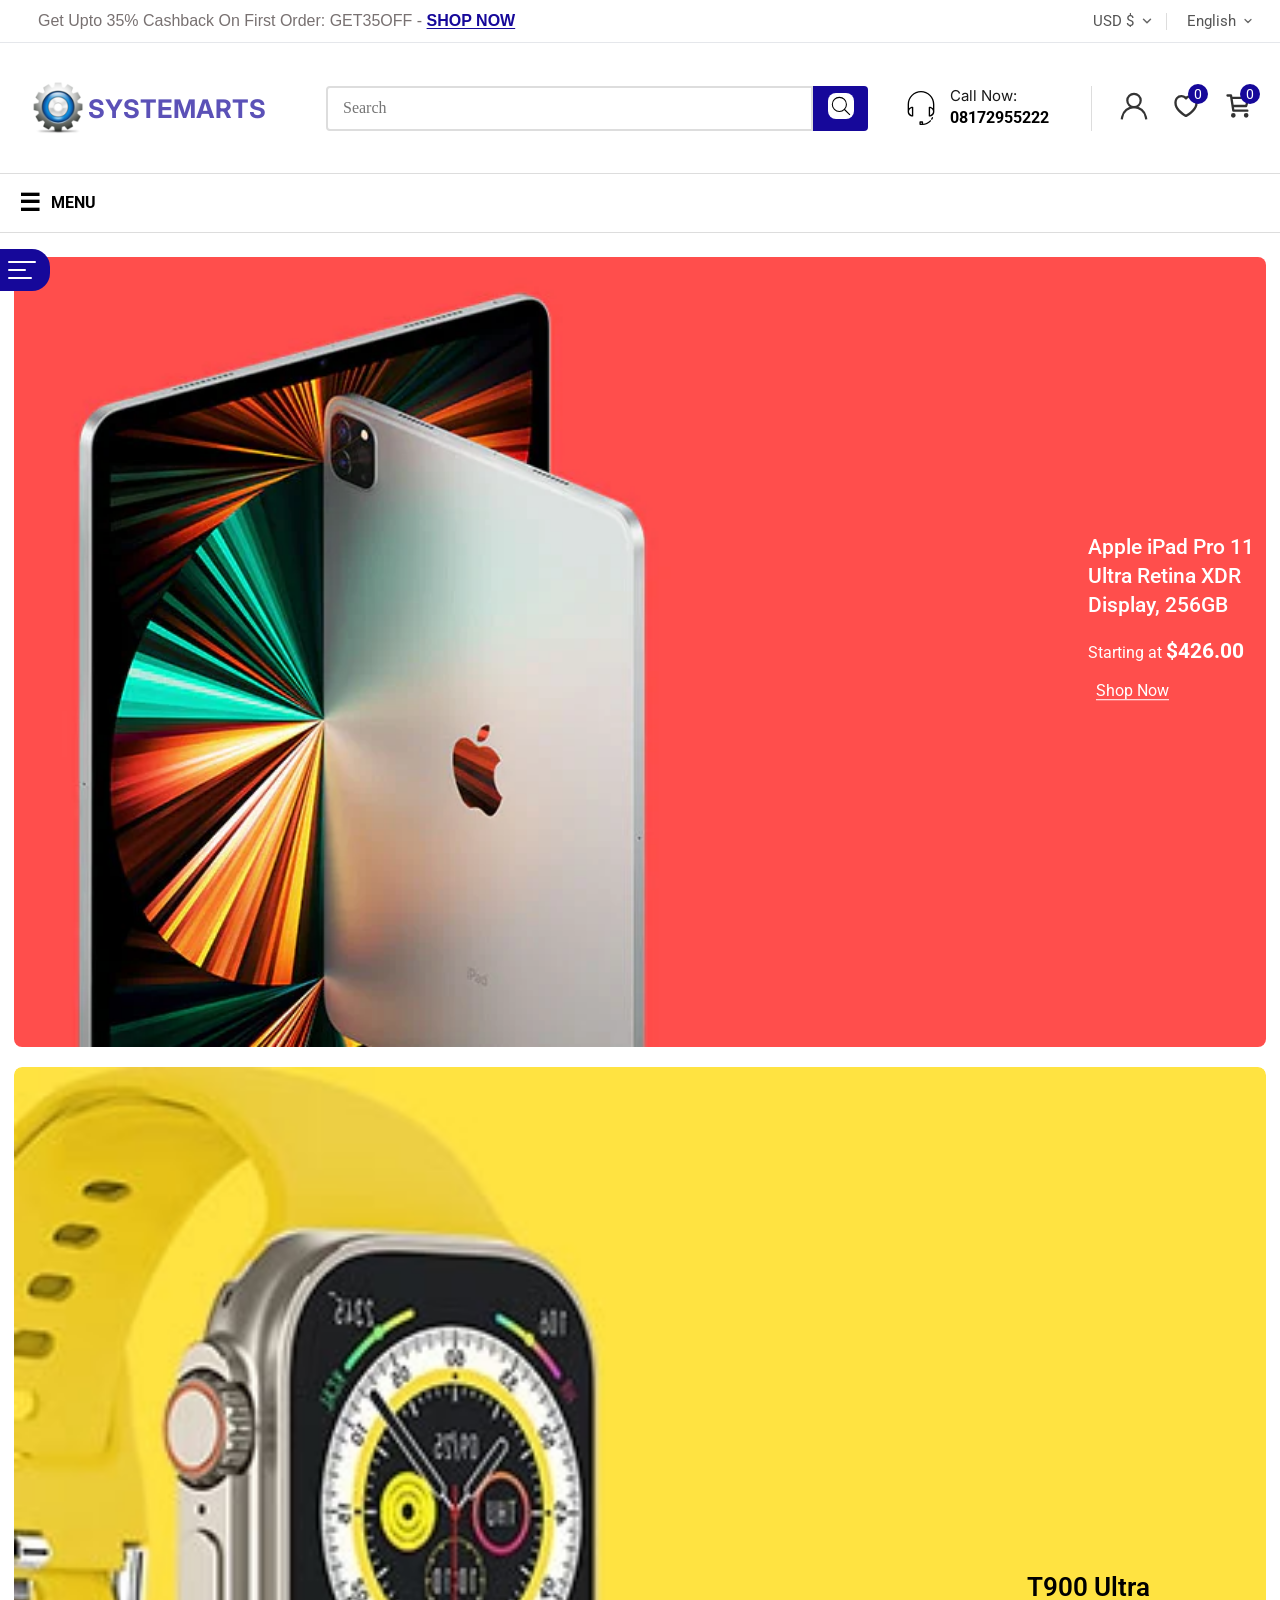
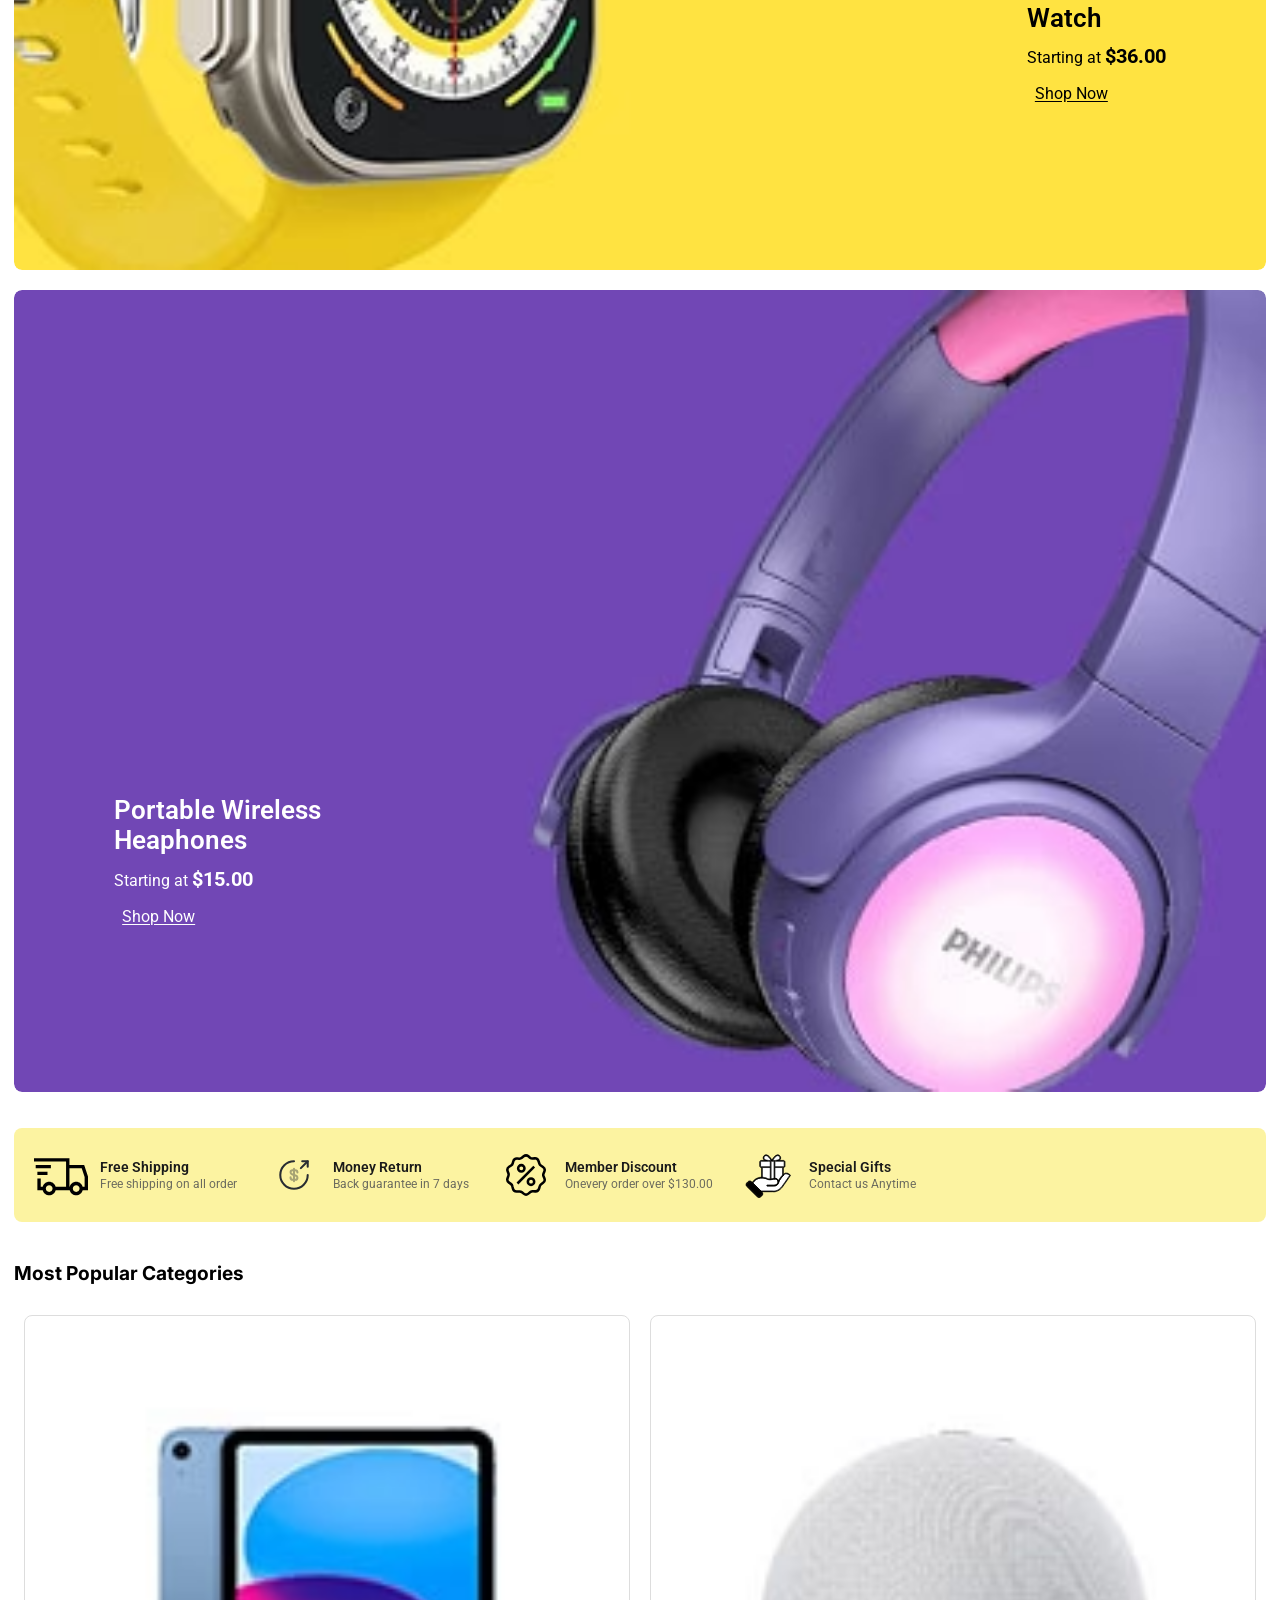
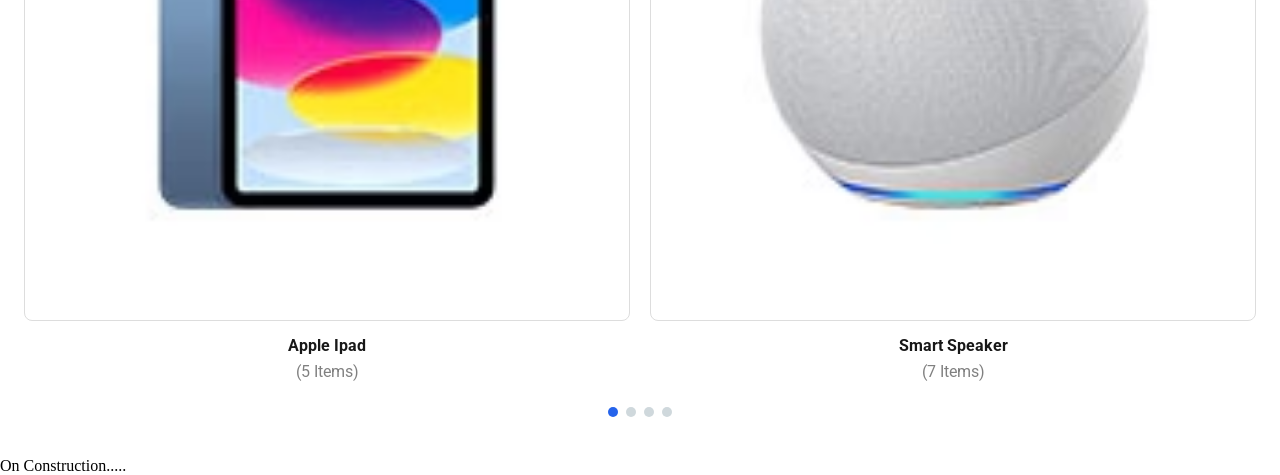
==== commit 88a3660e: "Refactor code structure for improved readability and maintainability" ====
--- a/index.html
+++ b/index.html
@@ -9,94 +9,138 @@
     <meta name="description" content="Experience the best of technology">
     <link rel="stylesheet" href="styles/normalize.css">
     <link rel="stylesheet" href="styles/systemart.css">
+    <link rel="stylesheet" href="styles/systemart-large.css">
     <link rel="preconnect" href="https://fonts.googleapis.com">
     <link rel="preconnect" href="https://fonts.gstatic.com" crossorigin>
     <link href="https://fonts.googleapis.com/css2?family=Roboto:ital,wght@0,100..900;1,100..900&display=swap" rel="stylesheet">
     <link rel="preconnect" href="https://fonts.googleapis.com">
     <link rel="preconnect" href="https://fonts.gstatic.com" crossorigin>
     <link href="https://fonts.googleapis.com/css2?family=Inter:ital,opsz,wght@0,14..32,100..900;1,14..32,100..900&display=swap" rel="stylesheet">
-    <!-- <script src="scripts/systemart.js" defer></script> -->
+    <script src="scripts/systemart.js" defer></script>
 
 </head>
 <body>
     <header class="header">
         <div class="discount">
             <p>Get Upto 35% Cashback On First Order: GET35OFF <br> - <span class="cta"><a href="#">SHOP NOW</a></span></p>
+            <div class="right-menu desktop-right-menu">
+
+                <button class="menu-btn">
+                    USD $
+                    <svg class="chevron" width="14" height="14" viewBox="0 0 24 24" fill="none" stroke="currentColor" stroke-width="2.5" stroke-linecap="round" stroke-linejoin="round">
+                        <polyline points="6 9 12 15 18 9"></polyline>
+                    </svg>
+                </button>
+
+                <button class="menu-btn">
+                    English
+                    <svg class="chevron" width="12" height="12" viewBox="0 0 24 24" fill="none" stroke="currentColor" stroke-width="2.5" stroke-linecap="round" stroke-linejoin="round">
+                        <polyline points="6 9 12 15 18 9"></polyline>
+                    </svg>
+                </button>
+
+            </div>
         </div>
             <!-- Top Row -->
-    <div class="top-header">
-
-        <!-- Logo -->
-        <div class="logo">
-            <img src="systemart-asssets/images/logo.webp" alt="Logo">
-            <span class="logo-name">Systemarts</span>
-        </div>
-
-        <!-- Icons -->
-        <div class="header-icons">
-
-            <a href="#">
-                <img src="systemart-asssets/icon/account-svgrepo-com.svg" alt="account">
-            </a>
-
-            <a href="#" class="icon">
-                <img src="systemart-asssets/icon/love-svgrepo-com.svg" alt="favourite">
-                <span class="badge">0</span>
-            </a>
-
-            <a href="#" class="icon">
-                <img src="systemart-asssets/icon/cart-shopping-svgrepo-com.svg" alt="cart">
-                <span class="badge">0</span>
-            </a>
-
-        </div>
-
-    </div>
-
-    <!-- Search -->
-    <div class="search-bar">
-
-        <input type="search" placeholder="Search">
-
-        <button>
-            <img src="systemart-asssets/icon/search-svgrepo-com.svg" alt="search-icon">
-        </button>
-
-    </div>
-
-    <!-- Bottom Navigation -->
-    <div class="bottom-header">
-
-        <button class="hamburger-menu" id="hamburger" aria-label="toggle navigation">
-            &#9776;
-            <span>MENU</span>
-        </button>
-        <div id="overlay" class="menu-overlay" aria-hidden="true"></div>
-        <div id="script">
-            <div class="navigationX">
-                <span>Menu</span>
-                <button>X</button>
-            </div>
-            <nav>
-                <ul>
-                    <li><a href="index.html">Home</a></li>
-                    <li><a href="#">Collections</a></li>
-                    <li><a href="#">Smart Devices</a></li>
-                    <li><a href="#">Blog</a></li>
-                    <li><a href="#">Contact</a></li>
-                </ul>
-            </nav>
-        </div>
-
-        <div class="right-menu">
-
-            <button>USD $</button>
-
-            <button>English</button>
-
-        </div>
-
-    </div>
+        <div class="top-header">
+
+            <!-- Logo -->
+            <div class="logo">
+                <img src="systemart-asssets/images/logo.webp" alt="Logo">
+                <span class="logo-name">SYSTEMARTS</span>
+            </div>
+
+            <!-- Search bar for desktop -->
+            <div class="search-bar desktop-search-bar">
+                <input type="search" placeholder="Search">
+                <button>
+                    <img src="systemart-asssets/icon/search-svgrepo-com.svg" alt="search-icon">
+                </button>
+            </div>
+
+            <!-- Customer Hotline -->
+            <div class="feature-item desktop-feature-item">
+                <img src="systemart-asssets/icon/customer-service-svgrepo-com.svg" alt="hotline">
+                    <div class="feature-text desktop-feature-text">
+                        <p class="feature-title">Call Now:</p>
+                        <p class="feature-sub" aria-label="tel: 08172955222"><strong>08172955222</strong></p>
+                    </div>
+            </div>
+            <!-- Icons -->
+            <div class="header-icons">
+
+                <a href="#">
+                    <img src="systemart-asssets/icon/account-svgrepo-com.svg" alt="account">
+                </a>
+
+                <a href="#" class="icon">
+                    <img src="systemart-asssets/icon/love-svgrepo-com.svg" alt="favourite">
+                    <span class="badge">0</span>
+                </a>
+
+                <a href="#" class="icon">
+                    <img src="systemart-asssets/icon/cart-shopping-svgrepo-com.svg" alt="cart">
+                    <span class="badge">0</span>
+                </a>
+
+            </div>
+
+        </div>
+
+        <!-- Search -->
+        <div class="search-bar">
+
+            <input type="search" placeholder="Search">
+
+            <button>
+                <img src="systemart-asssets/icon/search-svgrepo-com.svg" alt="search-icon">
+            </button>
+
+        </div>
+
+        <!-- Bottom Navigation -->
+        <div class="bottom-header">
+
+            <button class="hamburger-menu" id="hamburger" aria-label="toggle navigation">
+                &#9776;
+                <span>MENU</span>
+            </button>
+            <div id="overlay" class="menu-overlay" aria-hidden="true"></div>
+            <div id="script">
+                <div class="navigationX">
+                    <span>Menu</span>
+                    <button>X</button>
+                </div>
+                <nav>
+                    <ul>
+                        <li><a href="index.html">Home</a></li>
+                        <li><a href="#">Collections</a></li>
+                        <li><a href="#">Smart Devices</a></li>
+                        <li><a href="#">Blog</a></li>
+                        <li><a href="#">Contact</a></li>
+                    </ul>
+                </nav>
+            </div>
+
+            <div class="right-menu">
+
+                <button class="menu-btn">
+                    USD $
+                    <svg class="chevron" width="14" height="14" viewBox="0 0 24 24" fill="none" stroke="currentColor" stroke-width="2.5" stroke-linecap="round" stroke-linejoin="round">
+                        <polyline points="6 9 12 15 18 9"></polyline>
+                    </svg>
+                </button>
+
+                <button class="menu-btn">
+                    English
+                    <svg class="chevron" width="12" height="12" viewBox="0 0 24 24" fill="none" stroke="currentColor" stroke-width="2.5" stroke-linecap="round" stroke-linejoin="round">
+                        <polyline points="6 9 12 15 18 9"></polyline>
+                    </svg>
+                </button>
+
+            </div>
+
+        </div>
     </header>
     <main>
         <div class="categories-icon" id="hamburgerCat" aria-label="toggle navigation">
@@ -190,7 +234,7 @@
                 </div>
                 <div class="feature-item">
                     <img src="systemart-asssets/icon/discount-svgrepo-com.svg" alt="discount">
-                    <div class="feature-tex">
+                    <div class="feature-text">
                         <p class="feature-title">Member Discount</p>
                         <p class="feature-sub">Onevery order over $130.00</p>
                     </div>
@@ -255,7 +299,15 @@
             </div>
             <div class="dots"></div>
         </section>
-        <section></section>
+        <section class="offset-banner">
+            <div class="offset-img">
+                <img src="systemart-asssets/images/offer-banner-1.webp" alt="offset banner">
+            </div>
+            <div class="offset-label">
+                <h2>Strap Compatible For Mi Band 5 And <br>Mi Band 6 Wristband</h2>
+                <p>Perfect Fit to Band 5 and 6: Replacement Strap Only.</p>
+            </div>
+        </section>
         <section></section>
     </main>
 
--- a/styles/systemart.css
+++ b/styles/systemart.css
@@ -65,11 +65,11 @@
 }
 
 .logo-name{
-    font-size:1.5rem;
+    font-size:1.25rem;
     font-weight:bold;
     font-family: var(--Heading-font);
     color: var(--Primary-color);
-    opacity: 0.8;
+    opacity: 0.7;
 }
 
 .header-icons{
@@ -103,11 +103,22 @@
     display:flex;
     justify-content:center;
     align-items:center;
+    font-family: var(--Body-font);
 }
 
 .search-bar{
     display:flex;
     margin:0 15px 15px;
+}
+
+/* search bar for desktop */
+.desktop-search-bar {
+    display: none;
+}
+
+/* Customer Hotlines */
+.top-header .desktop-feature-item {
+    display: none;
 }
 
 .search-bar input{
@@ -116,6 +127,10 @@
     border:2px solid #ddd;
     padding-left:15px;
     border-radius: 4px 0 0 4px;
+}
+
+.search-bar input:focus {
+    outline: 2px solid var(--Secondary-color);
 }
 
 .search-bar button{
@@ -158,8 +173,33 @@
 }
 
 .right-menu{
-    display:flex;
-    font-family: var(--Body-font);
+    display: inline-flex;
+    font-family: var(--Body-font);
+    align-items: center;
+}
+
+.menu-btn {
+    display: flex;
+    align-items: center;
+    gap: 6px;
+    padding: 8px 12px;
+    font-size: 0.9rem;
+    color: #555555;
+    transition: color 0.2s ease;
+}
+
+.menu-btn .chevron {
+    color: #666666;
+    transition: transform 0.2s ease;
+}
+
+.menu-btn:hover,
+.menu-btn:focus {
+  outline: none;
+  color: #000000; /* Darkens text slightly on interaction */
+}
+.menu-btn:focus .chevron {
+    transform: rotate(180deg);
 }
 
 .right-menu button{
@@ -175,6 +215,11 @@
     border-right:1px solid #ddd;
     padding: 0 12px;
     margin: 0 12px;
+}
+
+/* Desktop right menu */
+.desktop-right-menu {
+    display: none;
 }
 
 /* ---- Navigation / Hamburger ---- */
@@ -538,6 +583,7 @@
 .categories h2 {
     margin-bottom: 20px;
     font-family: var(--Heading-font);
+    font-size: 1.2rem;
 }
 
 .categories-slider {
@@ -603,4 +649,53 @@
     cursor: pointer;
     text-decoration: underline;
     text-underline-offset: 2px;
+}
+
+/* offset Banner------ Will be displayed on large screen */
+.offset-banner {
+    display: none;
+    width: 100%;
+    position: relative;
+    padding: 0 14px;
+}
+
+.offset-img {
+    width: 100%;
+    overflow: hidden;
+    border-radius: 8px;
+}
+
+.offset-img img{
+    display: block;
+    height: auto;
+    width: 100%;
+    /* border-radius: 3px; */
+    transition: transform 1.2s ease-in-out;
+    cursor: pointer;
+}
+
+.offset-img:hover img {
+    transform: scale(1.05);
+}
+
+.offset-label {
+    position: absolute;
+    bottom: 14%;
+    z-index: 1;
+    font-family: var(--Body-font);
+}
+
+.offset-label h2 {
+    color: #fff;
+    font-size: clamp(0.8rem, 2.7vw, 2rem);
+    line-height: 1.4;
+    padding: 0 18px;
+}
+
+.offset-label p {
+    color: #fff;
+    padding: 0 18px;
+    padding-top: 8px;
+    word-spacing: 0.1em;
+    letter-spacing: 0.1em;
 }
--- a/styles/systemart-large.css
+++ b/styles/systemart-large.css
@@ -0,0 +1,112 @@
+/* Large screen header layout and search bar styling */
+
+@media (min-width: 750px) {
+
+    /* discount */
+
+    .discount br {
+        display: none;
+    }
+
+    .discount {
+        font-size: 1rem;
+    }
+
+    .header {
+        position: relative;
+    }
+
+    .top-header {
+        padding: 35px 28px;
+    }
+
+    .logo img {
+        width: 60px;
+        font-weight: 900;
+    }
+
+    .logo-name {
+        font-size: 1.6rem;
+    }
+
+    .search-bar {
+        display: none;
+    }
+
+    .desktop-search-bar {
+        display: flex;
+        flex: 1;
+        min-width: 0;
+        margin: 0 24px 0 60px;
+        align-items: center;
+    }
+
+    .desktop-search-bar input {
+        flex: 1;
+        width: 100%;
+        min-width: 0;
+    }
+
+    .desktop-search-bar button {
+        height: 45px;
+    }
+    
+}
+
+@media (min-width: 990px) {
+    .right-menu {
+        display: none;
+    }
+
+    .top-header .desktop-feature-item {
+        display: flex;
+        border-right: 1px solid #ddd;
+        padding: 12px;
+        max-width: 200px;
+        height: 45px;
+        margin-right: 28px;
+    }
+
+    .top-header .desktop-feature-item .feature-title {
+        font-size: 15px;
+        font-weight: 400;
+        font-family: "inter";
+    }
+    .top-header .desktop-feature-item .feature-sub {
+        font-weight: 500;
+        font-size: 16px;
+        color: #000;
+        line-height: 1.4;
+        cursor: pointer;
+    }
+    .top-header .desktop-feature-item img {
+        width: 34px;
+    }
+
+    .header-icons img {
+        width: 28px;
+    }
+
+    .header-icons {
+        gap: 24px;
+    }
+
+    .desktop-right-menu {
+        display: flex;
+    }
+
+    .discount {
+        display: flex;
+        justify-content: space-between;
+        padding: 12px 18px 12px 38px;
+    }
+
+    .badge {
+        width: 20px;
+        height: 20px;
+        top: -8px;
+        right: -8px;
+        font-size: 14px;
+    }
+
+}
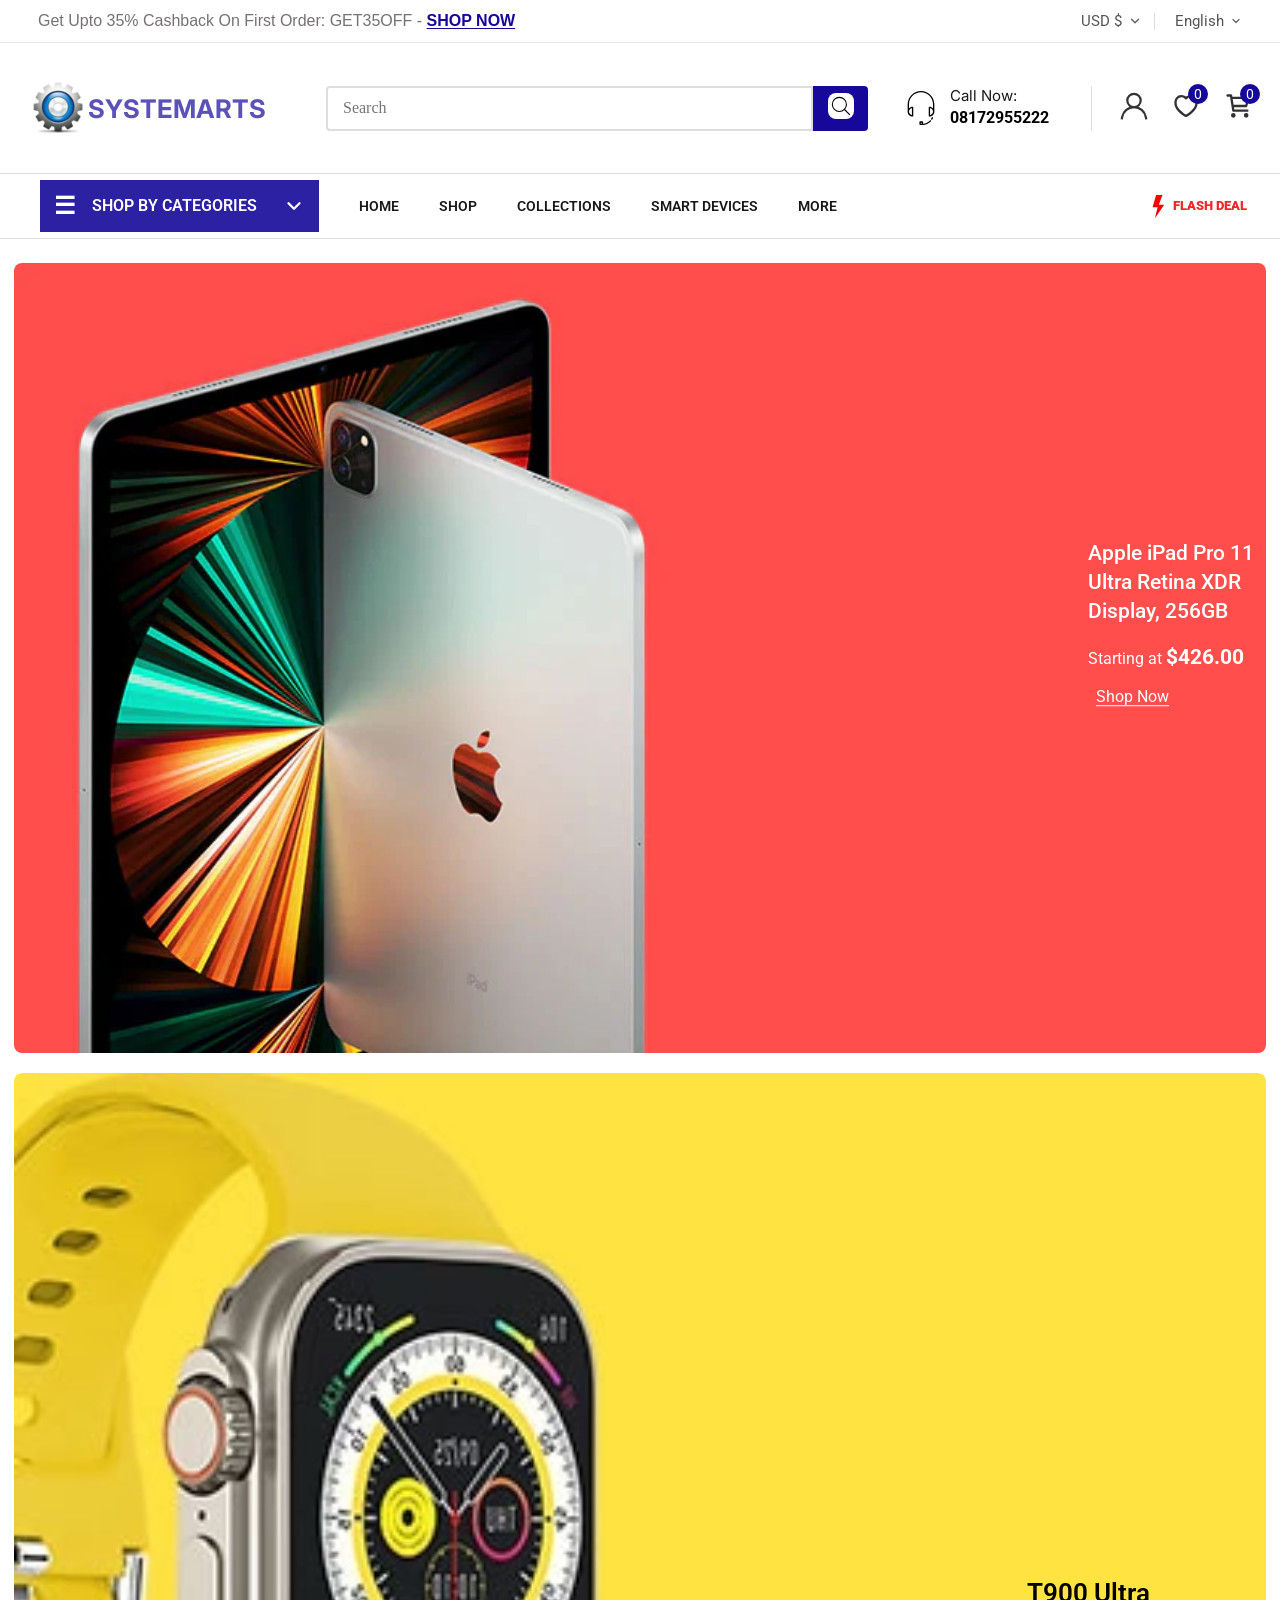
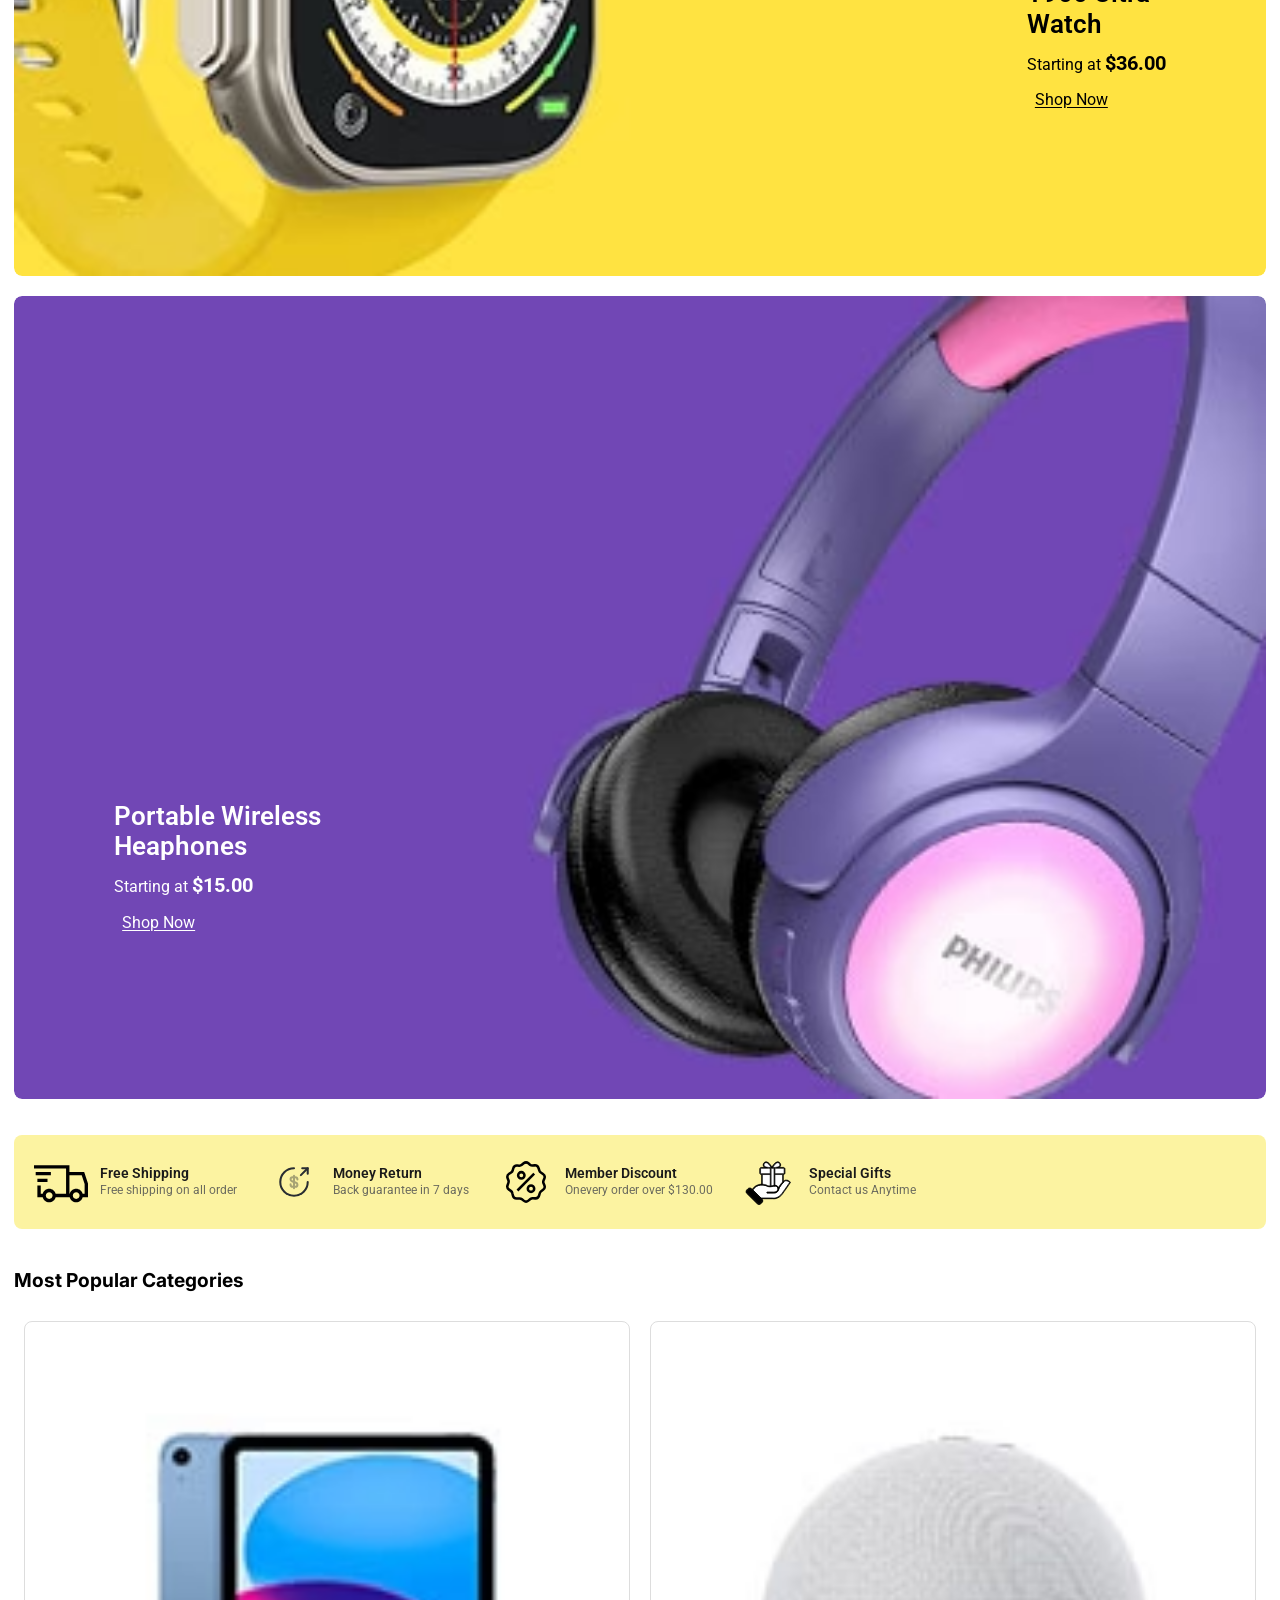
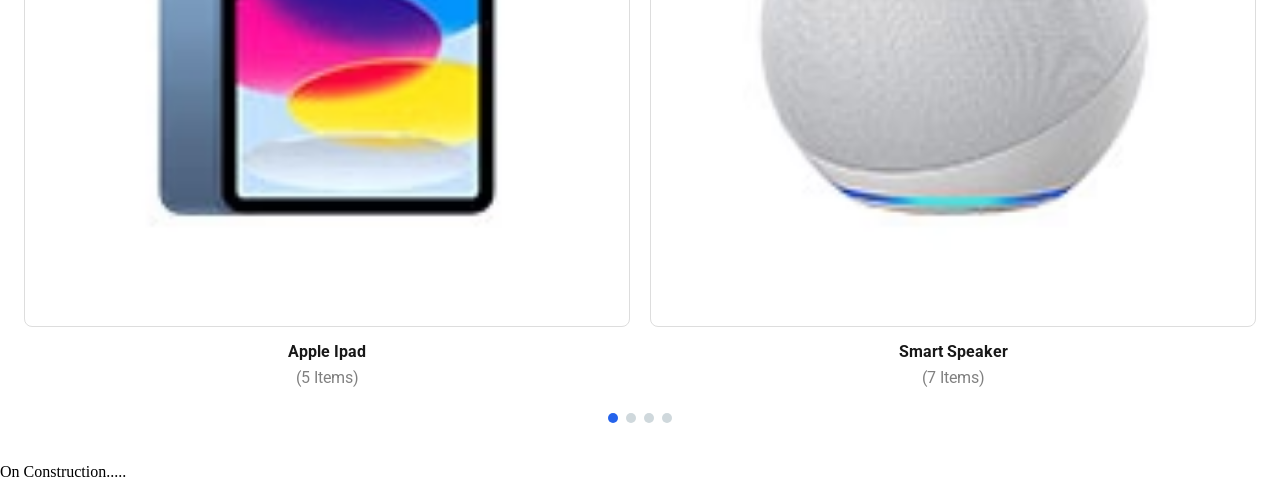
==== commit 97b5abce: "Enhance bottom header with sticky functionality and improved navigation; add desktop hamburger menu " ====
--- a/index.html
+++ b/index.html
@@ -99,48 +99,73 @@
         </div>
 
         <!-- Bottom Navigation -->
-        <div class="bottom-header">
-
-            <button class="hamburger-menu" id="hamburger" aria-label="toggle navigation">
-                &#9776;
-                <span>MENU</span>
-            </button>
-            <div id="overlay" class="menu-overlay" aria-hidden="true"></div>
-            <div id="script">
-                <div class="navigationX">
-                    <span>Menu</span>
-                    <button>X</button>
-                </div>
-                <nav>
+       <div class="bottom-header-placeholder">
+             <div class="bottom-header">
+
+                <button class="hamburger-menu" id="hamburger" aria-label="toggle navigation">
+                    &#9776;
+                    <span>MENU</span>
+                </button>
+                <button class="hamburger-menu" id="hamburgerDeskCat" aria-label="toggle navigation">
+                    &#9776;
+                    <span class="desktop-hamburger-menu">SHOP BY CATEGORIES
+                            <svg class="chevron" width="14" height="14" viewBox="0 0 24 24" fill="none" stroke="currentColor" stroke-width="2.5" stroke-linecap="round" stroke-linejoin="round">
+                            <polyline points="6 9 12 15 18 9"></polyline>
+                            </svg>
+                    </span>
+                </button>
+                <nav class="desktop-menu-display">
                     <ul>
-                        <li><a href="index.html">Home</a></li>
-                        <li><a href="#">Collections</a></li>
-                        <li><a href="#">Smart Devices</a></li>
-                        <li><a href="#">Blog</a></li>
-                        <li><a href="#">Contact</a></li>
+                        <li><a href="index.html">HOME</a></li>
+                        <li><a href="#">SHOP</a></li>
+                        <li><a href="#">COLLECTIONS</a></li>
+                        <li><a href="#">SMART DEVICES</a></li>
+                        <li><a href="#">MORE</a></li>
                     </ul>
                 </nav>
-            </div>
-
-            <div class="right-menu">
-
-                <button class="menu-btn">
-                    USD $
-                    <svg class="chevron" width="14" height="14" viewBox="0 0 24 24" fill="none" stroke="currentColor" stroke-width="2.5" stroke-linecap="round" stroke-linejoin="round">
-                        <polyline points="6 9 12 15 18 9"></polyline>
-                    </svg>
-                </button>
-
-                <button class="menu-btn">
-                    English
-                    <svg class="chevron" width="12" height="12" viewBox="0 0 24 24" fill="none" stroke="currentColor" stroke-width="2.5" stroke-linecap="round" stroke-linejoin="round">
-                        <polyline points="6 9 12 15 18 9"></polyline>
-                    </svg>
-                </button>
-
-            </div>
-
-        </div>
+                <div class="flash-sale">
+                    <a href="#"><button>
+                        <img src="systemart-asssets/icon/flash-on-svgrepo-com.svg" alt="flash sale" width="28px">
+                        <p>FLASH DEAL</p>
+                    </button></a>
+                </div>
+                <div id="overlay" class="menu-overlay" aria-hidden="true"></div>
+                <div id="script">
+                    <div class="navigationX">
+                        <span>Menu</span>
+                        <button>X</button>
+                    </div>
+                    <nav>
+                        <ul>
+                            <li><a href="index.html">Home</a></li>
+                            <li><a href="#">Collections</a></li>
+                            <li><a href="#">Smart Devices</a></li>
+                            <li><a href="#">Blog</a></li>
+                            <li><a href="#">Contact</a></li>
+                        </ul>
+                    </nav>
+                </div>
+
+                <div class="right-menu">
+
+                    <button class="menu-btn">
+                        USD $
+                        <svg class="chevron" width="14" height="14" viewBox="0 0 24 24" fill="none" stroke="currentColor" stroke-width="2.5" stroke-linecap="round" stroke-linejoin="round">
+                            <polyline points="6 9 12 15 18 9"></polyline>
+                        </svg>
+                    </button>
+
+                    <button class="menu-btn">
+                        English
+                        <svg class="chevron" width="12" height="12" viewBox="0 0 24 24" fill="none" stroke="currentColor" stroke-width="2.5" stroke-linecap="round" stroke-linejoin="round">
+                            <polyline points="6 9 12 15 18 9"></polyline>
+                        </svg>
+                    </button>
+
+                </div>
+
+            </div>
+       </div>
     </header>
     <main>
         <div class="categories-icon" id="hamburgerCat" aria-label="toggle navigation">
--- a/styles/systemart.css
+++ b/styles/systemart.css
@@ -154,9 +154,29 @@
     justify-content:space-between;
     align-items:center;
     border-top:1px solid #ddd;
-    padding:15px;
+    padding: 0 0 0 14px;
     border-bottom: 1px solid #ddd;
-}
+    width: 100%;
+    transition: all 0.3s ease;
+}
+
+.bottom-header.sticky{
+    position: fixed;
+    top: 0;
+    left: 0;
+    z-index: 1000;
+
+    background: #fff;
+
+    box-shadow: 0 3px 10px rgba(0,0,0,.12);
+}
+
+.bottom-header .flash-sale {
+    display: none;
+}
+/* .bottom-header-placeholder {
+    height: 60px;
+} */
 
 /* .hamburger-menu{
     display:flex;
@@ -176,6 +196,7 @@
     display: inline-flex;
     font-family: var(--Body-font);
     align-items: center;
+    padding-right: 12px;
 }
 
 .menu-btn {
@@ -248,6 +269,10 @@
     gap:10px;
     background:none;
     font-weight:bold;
+}
+
+#hamburgerDeskCat {
+    display: none;
 }
 
 .hamburger-menu:hover {
@@ -323,7 +348,9 @@
     color: #111827;
 }
 
-
+ .bottom-header-placeholder .desktop-menu-display ul {
+        display: none;
+    }
 
 nav ul {
     list-style: none;
--- a/styles/systemart-large.css
+++ b/styles/systemart-large.css
@@ -1,3 +1,12 @@
+:root {
+    --Heading-font: 'Inter';
+    --Body-font: 'Roboto';
+    --Primary-color: #16089A;
+    --Secondary-color: #86B4E6;
+    --Tertiary-color: #ED2929;
+    --color-1: #E6D927;
+    --color-2: #4A1A8D;
+}
 /* Large screen header layout and search bar styling */
 
 @media (min-width: 750px) {
@@ -109,4 +118,134 @@
         font-size: 14px;
     }
 
+    .bottom-header {
+        padding: 0 0 0 28px;
+        gap: 8px;
+    }
+
+    .hamburger-menu {
+        display: none;  
+    }
+
+    #hamburgerDeskCat {
+        display: flex;
+        background: var(--Primary-color);
+        padding: 14px;
+        margin: 0 12px;
+        color: #fff;
+        gap: 16px;
+        opacity: 0.9;
+    }
+
+    .desktop-hamburger-menu {
+        display: flex;
+        align-items: center;
+        gap: 26px;
+    }
+
+    .desktop-hamburger-menu {
+        font-size: 12px;
+        color: #fff;
+        font-weight: 600;
+        font-family: var(--Body-font);
+        opacity: 1;
+    }
+
+
+    .desktop-hamburger-menu .chevron {
+        transition: transform 0.2s ease;
+        height: 22px;
+        width: 22px;
+    }
+
+    #hamburgerDeskCat.open .desktop-hamburger-menu .chevron,
+    .desktop-hamburger-menu:focus .chevron,
+    .desktop-hamburger-menu:active .chevron {
+        transform: rotate(180deg);
+    }
+
+    #hamburgerCat {
+        display: none;
+    }
+
+    .bottom-header-placeholder .desktop-menu-display ul {
+        display: flex;
+    }
+
+    .bottom-header-placeholder .desktop-menu-display ul li a {
+        font-weight: 600;
+        font-size: 14px;
+        color: #000;
+        opacity: 0.9;
+    }
+    
+    .bottom-header .flash-sale{
+        display: flex;
+        margin-left: auto;
+        padding-right: 33px;
+        align-items: center;
+    }
+
+    .bottom-header .flash-sale button {
+        background: none;
+        border: none;
+        display: flex;
+        align-items: center;
+        cursor: pointer;
+    }
+    
+    .bottom-header .flash-sale a {
+        text-decoration: none;
+    }
+
+    .bottom-header .flash-sale button:hover {
+        opacity: 0.9;
+    }
+
+    .bottom-header .flash-sale p {
+        color: var(--Tertiary-color);
+        font-weight: 900;
+        font-size: 13px;
+        font-family: var(--Body-font);
+    }
+
+
 }
+
+
+@media (min-width: 1270px) {
+    main {
+        position: relative;
+        overflow: visible;
+    }
+
+    main #scriptCat {
+        position: absolute;
+        left: 14.2%;
+        bottom: 0;
+        height: 70vh;
+        width: 277.5px;
+        display: block;
+        z-index: 1001;
+        opacity: 0;
+        visibility: hidden;
+        pointer-events: none;
+        transform: translate(-50%, 100%);
+        transition: transform 0.2s ease, opacity 0.5s ease, visibility 0.4s ease;
+    }
+
+    main #scriptCat.open {
+        opacity: 1;
+        visibility: visible;
+        pointer-events: auto;
+        transform: translate(-50%, 0);
+    }
+
+    .navigationXCat {
+        display: none;
+    }
+
+    .menu-overlay {
+        display: none;
+    }
+}
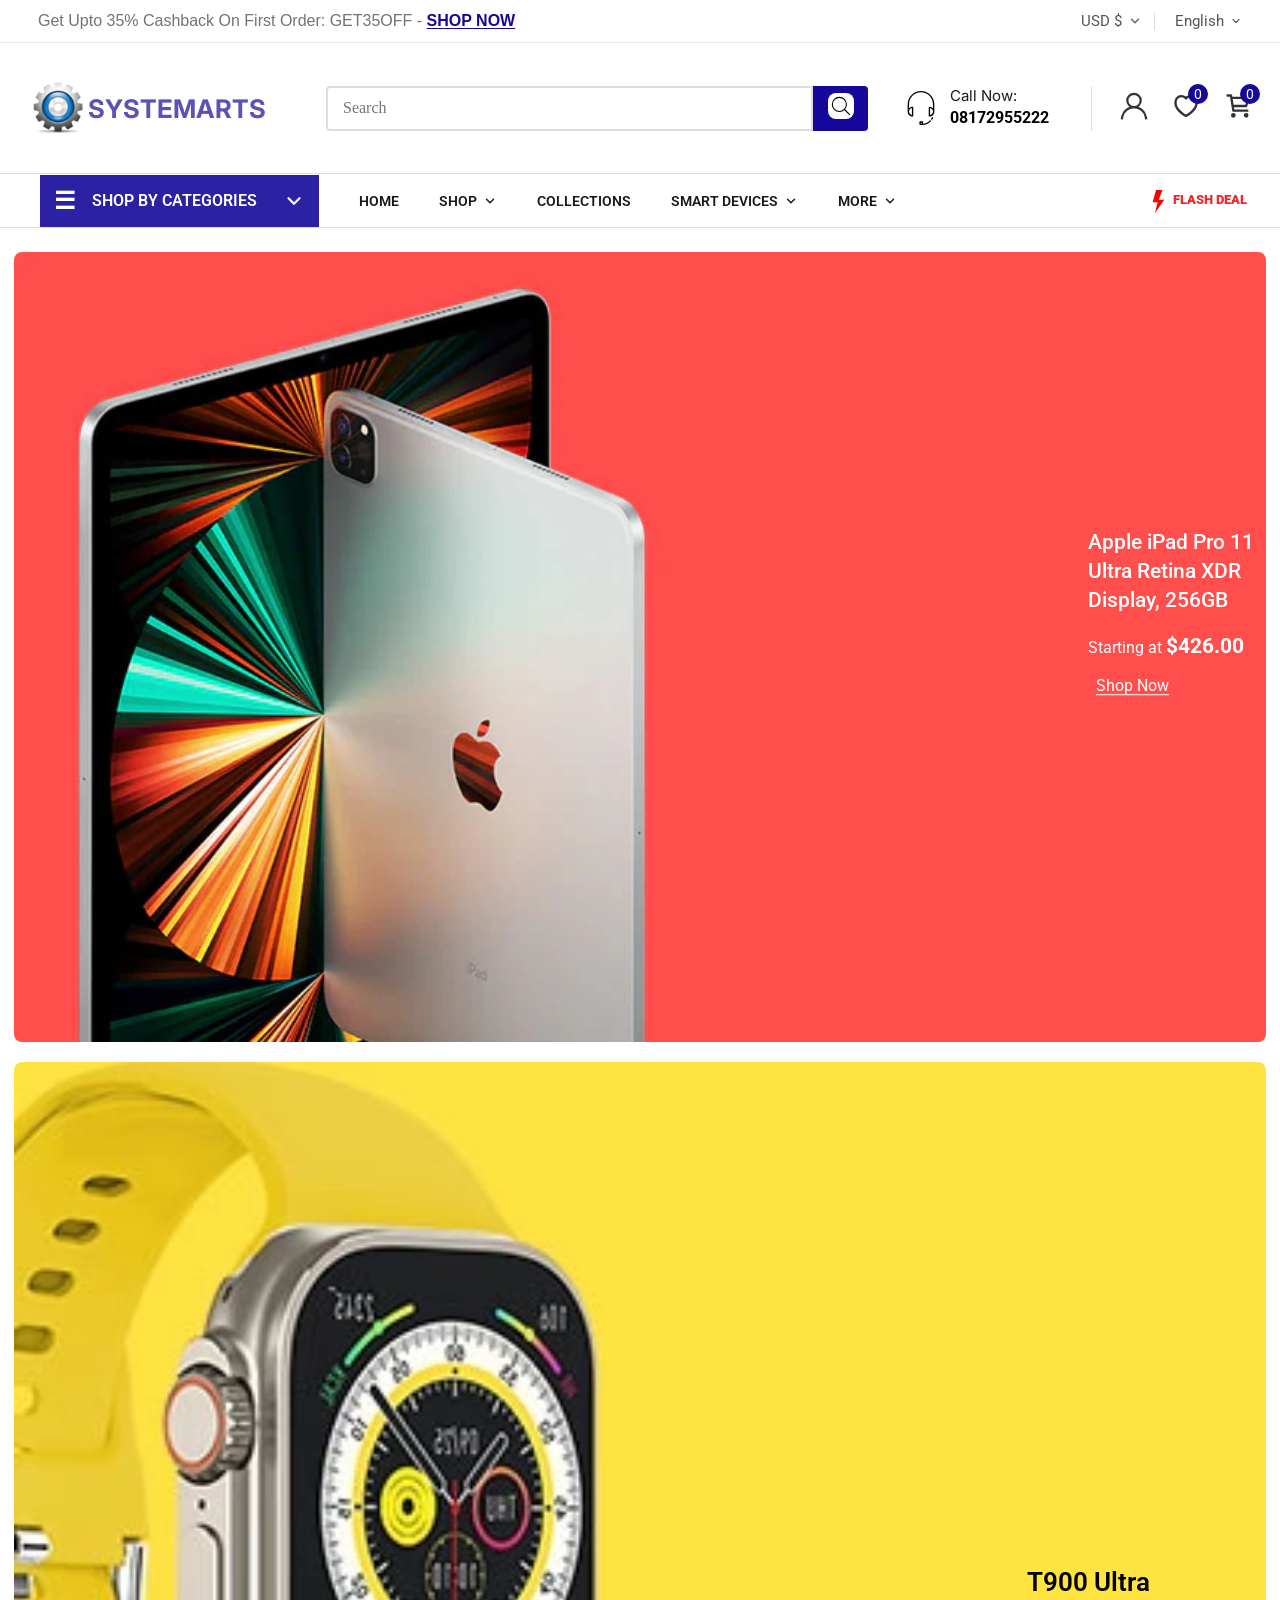
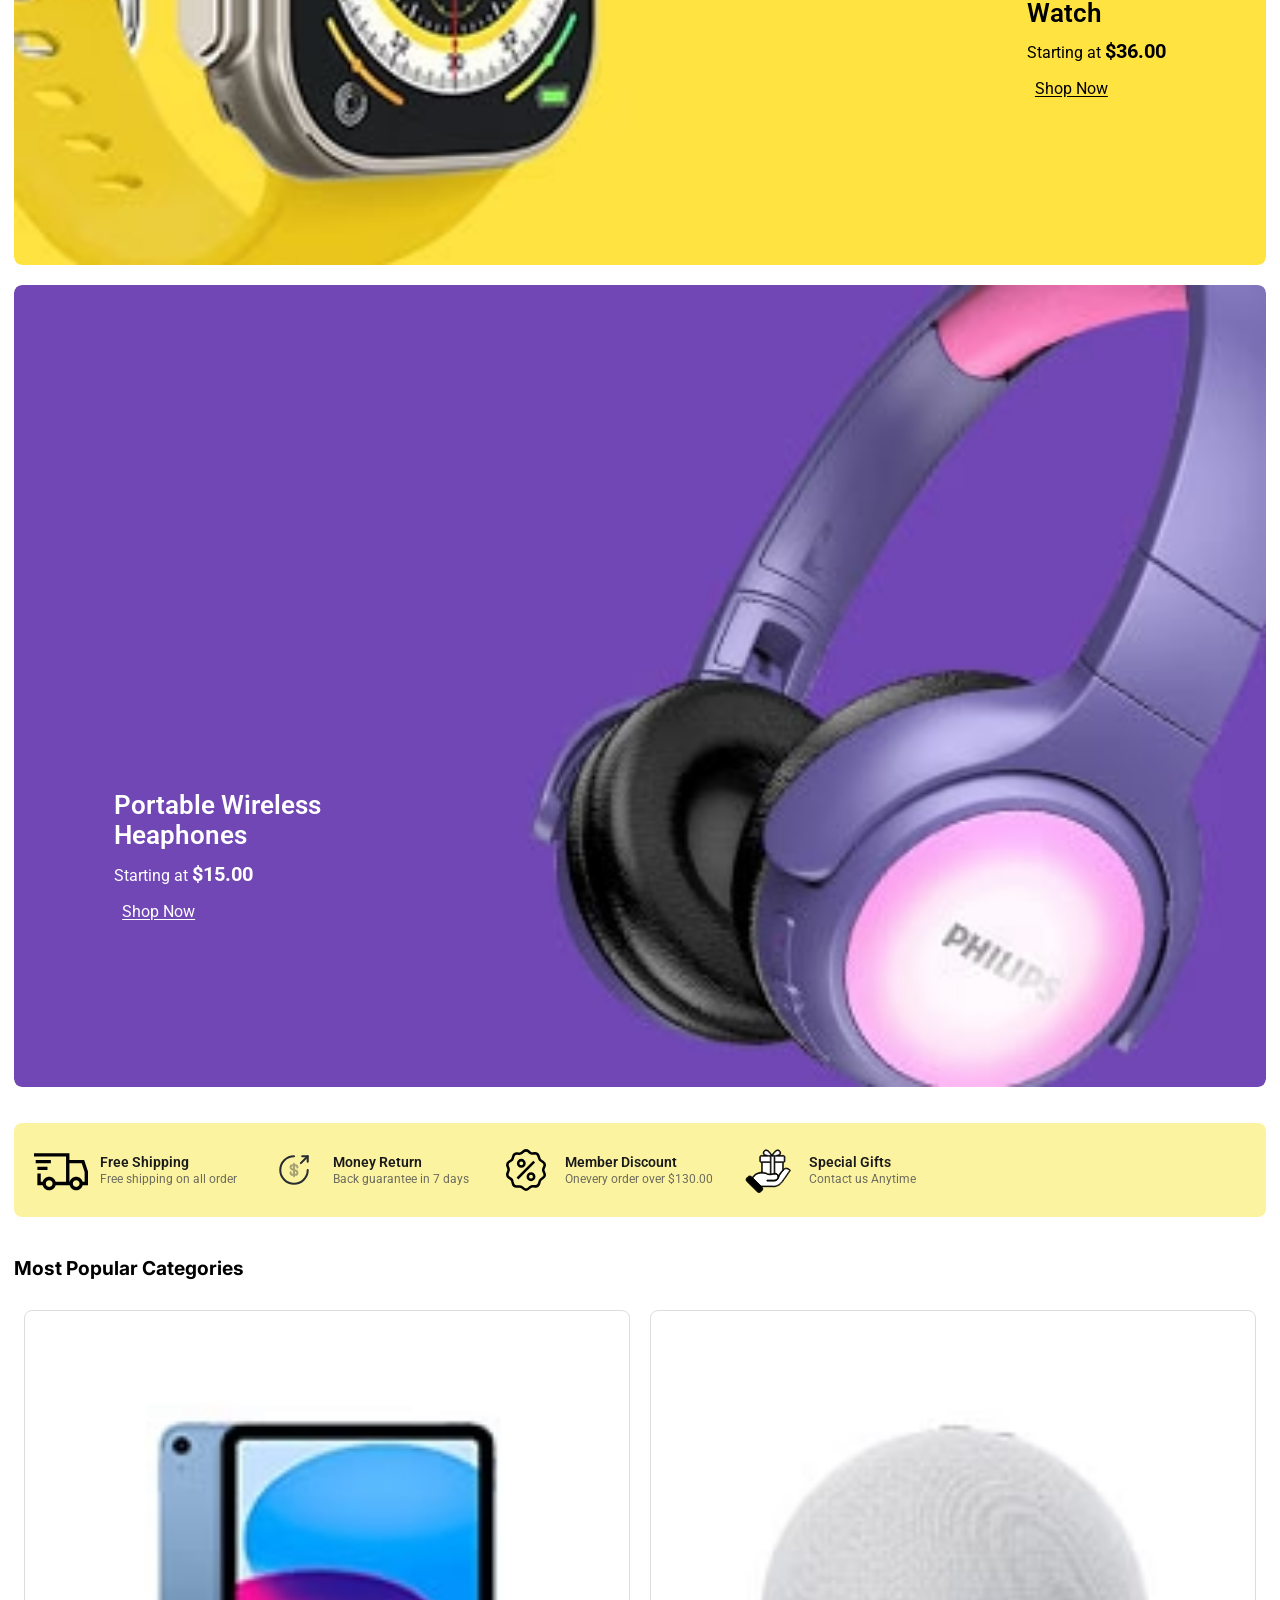
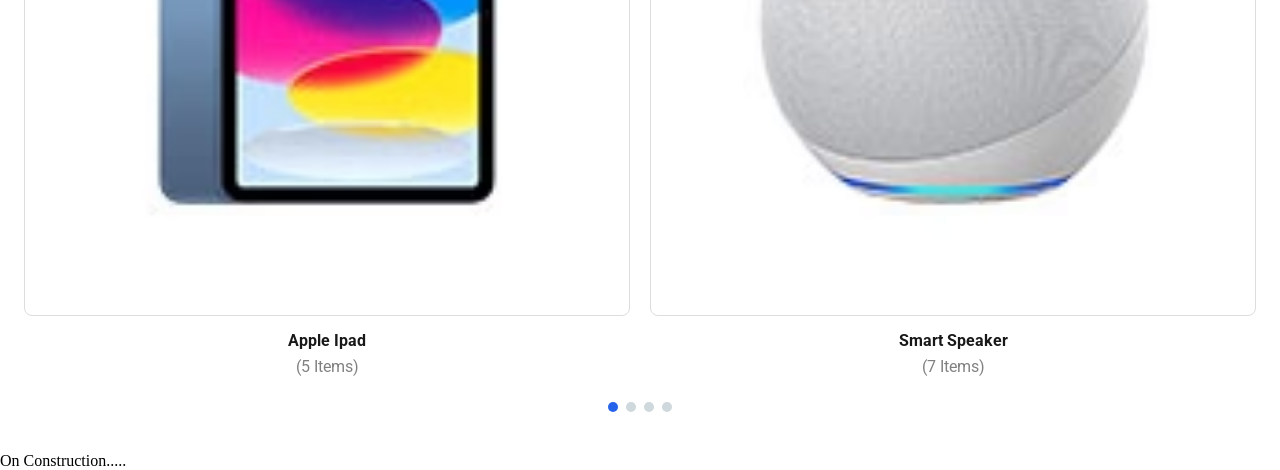
==== commit a56778c8: "Implement mega dropdown menu and enhance desktop navigation; add category links and improve styles f" ====
--- a/index.html
+++ b/index.html
@@ -106,21 +106,87 @@
                     &#9776;
                     <span>MENU</span>
                 </button>
-                <button class="hamburger-menu" id="hamburgerDeskCat" aria-label="toggle navigation">
-                    &#9776;
-                    <span class="desktop-hamburger-menu">SHOP BY CATEGORIES
-                            <svg class="chevron" width="14" height="14" viewBox="0 0 24 24" fill="none" stroke="currentColor" stroke-width="2.5" stroke-linecap="round" stroke-linejoin="round">
-                            <polyline points="6 9 12 15 18 9"></polyline>
-                            </svg>
-                    </span>
-                </button>
+                <div class="desktop-cat-dropdown">
+                    <button class="hamburger-menu" id="hamburgerDeskCat" aria-label="toggle navigation">
+                        &#9776;
+                        <span class="desktop-hamburger-menu">SHOP BY CATEGORIES
+                                <svg class="chevron" width="14" height="14" viewBox="0 0 24 24" fill="none" stroke="currentColor" stroke-width="2.5" stroke-linecap="round" stroke-linejoin="round">
+                                <polyline points="6 9 12 15 18 9"></polyline>
+                                </svg>
+                        </span>
+                    </button>
+                    <div id="scriptCat">
+                        <div class="navigationXCat">
+                            <span>Shop By Categories</span>
+                            <button>X</button>
+                        </div>
+                        <nav>
+                            <ul>
+                                <li><a href="index.html">Our Store</a></li>
+                                <li><a href="#">TV & Speaker</a></li>
+                                <li><a href="#">Smart Devices</a></li>
+                                <li><a href="#">Chargers and Cables</a></li>
+                                <li><a href="#">Laptop and Computers</a></li>
+                                <li><a href="#">Phones</a></li>
+                                <li><a href="#">Camera</a></li>
+                                <li><a href="#">Smart Watches</a></li>
+                                <li><a href="#">Home Theatre Systems</a></li>
+                                <li><a href="#">Televisions</a></li>
+                            </ul>
+                        </nav>
+                    </div>
+                </div>
                 <nav class="desktop-menu-display">
                     <ul>
                         <li><a href="index.html">HOME</a></li>
-                        <li><a href="#">SHOP</a></li>
+                        <li class="has-chevron dropdown-mega">
+                            <a href="#" class="dropdown-trigger">SHOP
+                            <svg class="chevron" width="14" height="14" viewBox="0 0 24 24" fill="none" stroke="currentColor" stroke-width="2.5" stroke-linecap="round" stroke-linejoin="round">
+                                <polyline points="6 9 12 15 18 9"></polyline>
+                            </svg>
+                            <!-- <div class="mega-menu">
+                                <div class="mega-column">
+                                    <h3>Cameras</h3>
+                                    <ul>
+                                        <li><a href="#">Backup Camera</a></li>
+                                        <li><a href="#">Digital Camera</a></li>
+                                        <li><a href="#">IP Camera</a></li>
+                                        <li><a href="#">Movie Camera</a></li>
+                                    </ul>
+                                </div>
+
+                                <div class="mega-column">
+                                    <h3>Phones</h3>
+                                    <ul>
+                                        <li><a href="#">Basic Phones</a></li>
+                                        <li><a href="#">Features Phones</a></li>
+                                        <li><a href="#">Iphones</a></li>
+                                        <li><a href="#">Smart Phones</a></li>
+                                    </ul>
+                                </div>
+
+                                <div class="mega-column">
+                                    <h3>TV & Speaker</h3>
+                                    <ul>
+                                        <li><a href="#">Home and Theatre Systems</a></li>
+                                        <li><a href="#">Party Speakers</a></li>
+                                        <li><a href="#">Televisions</a></li>
+                                        <li><a href="#">TV & Audio</a></li>
+                                    </ul>
+                                </div>
+                            </div> -->
+                        </a></li>
                         <li><a href="#">COLLECTIONS</a></li>
-                        <li><a href="#">SMART DEVICES</a></li>
-                        <li><a href="#">MORE</a></li>
+                        <li class="has-chevron"><a href="#">SMART DEVICES
+                            <svg class="chevron" width="14" height="14" viewBox="0 0 24 24" fill="none" stroke="currentColor" stroke-width="2.5" stroke-linecap="round" stroke-linejoin="round">
+                                <polyline points="6 9 12 15 18 9"></polyline>
+                            </svg>
+                        </a></li>
+                        <li class="has-chevron"><a href="#">MORE
+                            <svg class="chevron" width="14" height="14" viewBox="0 0 24 24" fill="none" stroke="currentColor" stroke-width="2.5" stroke-linecap="round" stroke-linejoin="round">
+                                <polyline points="6 9 12 15 18 9"></polyline>
+                            </svg>
+                        </a></li>
                     </ul>
                 </nav>
                 <div class="flash-sale">
@@ -174,26 +240,6 @@
             <span></span>
         </div>
         <div id="overlayCat" class="menu-overlay" aria-hidden="true"></div>
-        <div id="scriptCat">
-            <div class="navigationXCat">
-                <span>Shop By Categories</span>
-                <button>X</button>
-            </div>
-            <nav>
-                <ul>
-                    <li><a href="index.html">Our Store</a></li>
-                    <li><a href="#">TV & Speaker</a></li>
-                    <li><a href="#">Smart Devices</a></li>
-                    <li><a href="#">Chargers and Cables</a></li>
-                    <li><a href="#">Laptop and Computers</a></li>
-                    <li><a href="#">Phones</a></li>
-                    <li><a href="#">Camera</a></li>
-                    <li><a href="#">Smart Watches</a></li>
-                    <li><a href="#">Home Theatre Systems</a></li>
-                    <li><a href="#">Televisions</a></li>
-                </ul>
-            </nav>
-        </div>
 
 
         <section class="hero">
--- a/styles/systemart.css
+++ b/styles/systemart.css
@@ -157,6 +157,7 @@
     padding: 0 0 0 14px;
     border-bottom: 1px solid #ddd;
     width: 100%;
+    height: 55px;
     transition: all 0.3s ease;
 }
 
@@ -165,7 +166,6 @@
     top: 0;
     left: 0;
     z-index: 1000;
-
     background: #fff;
 
     box-shadow: 0 3px 10px rgba(0,0,0,.12);
@@ -174,9 +174,9 @@
 .bottom-header .flash-sale {
     display: none;
 }
-/* .bottom-header-placeholder {
-    height: 60px;
-} */
+.bottom-header-placeholder {
+    height: 55px;
+}
 
 /* .hamburger-menu{
     display:flex;
@@ -284,7 +284,7 @@
     position: fixed;
     inset: 0;
     background: rgba(0, 0, 0, 0.35);
-    z-index: 1000;
+    z-index: 999;
     opacity: 0;
     visibility: hidden;
     pointer-events: none;
@@ -378,6 +378,8 @@
     padding: 12px 14px;
 }
 
+/* ------- Mega Menu ------ */
+
 /* ----Image slider ---- */
 .hero-slider {
     width: 100%;
@@ -579,7 +581,7 @@
     background: var(--Primary-color);
     border-radius: 0 18px 18px 0;
     position: fixed;
-    z-index: 1000;
+    z-index: 999;
     margin-top: 1rem;
 }
 
--- a/styles/systemart-large.css
+++ b/styles/systemart-large.css
@@ -121,6 +121,7 @@
     .bottom-header {
         padding: 0 0 0 28px;
         gap: 8px;
+        height: 55px;
     }
 
     .hamburger-menu {
@@ -173,6 +174,9 @@
     }
 
     .bottom-header-placeholder .desktop-menu-display ul li a {
+        display: inline-flex;
+        align-items: center;
+        gap: 6px;
         font-weight: 600;
         font-size: 14px;
         color: #000;
@@ -219,26 +223,31 @@
         overflow: visible;
     }
 
-    main #scriptCat {
+    .desktop-cat-dropdown {
+        position: relative;
+    }
+
+    .desktop-cat-dropdown #scriptCat {
         position: absolute;
-        left: 14.2%;
-        bottom: 0;
-        height: 70vh;
+        top: 100%;
+        left: 4.1%;
+        height: auto;
+        max-height: 70vh;
         width: 277.5px;
         display: block;
         z-index: 1001;
         opacity: 0;
         visibility: hidden;
         pointer-events: none;
-        transform: translate(-50%, 100%);
+        transform: translateY(10px);
         transition: transform 0.2s ease, opacity 0.5s ease, visibility 0.4s ease;
     }
 
-    main #scriptCat.open {
+    .desktop-cat-dropdown #scriptCat.open {
         opacity: 1;
         visibility: visible;
         pointer-events: auto;
-        transform: translate(-50%, 0);
+        transform: translateY(0);
     }
 
     .navigationXCat {
